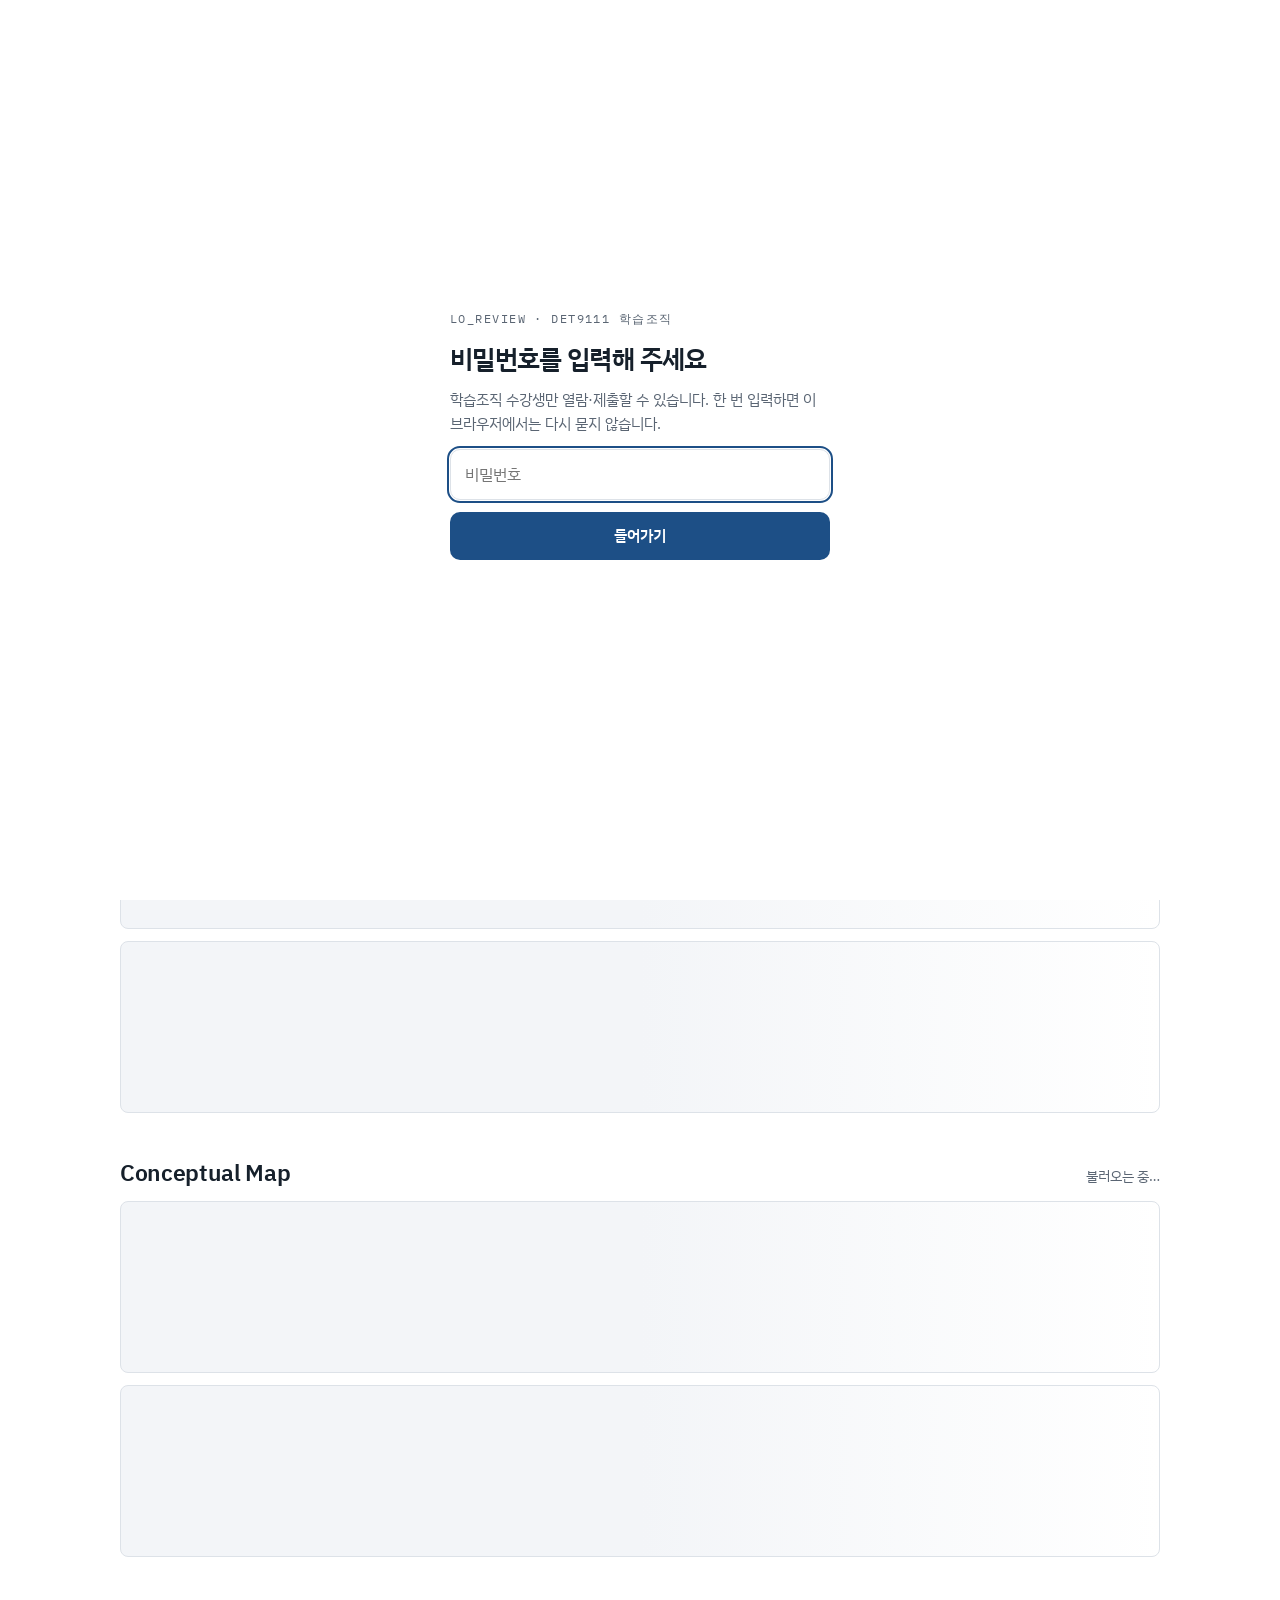
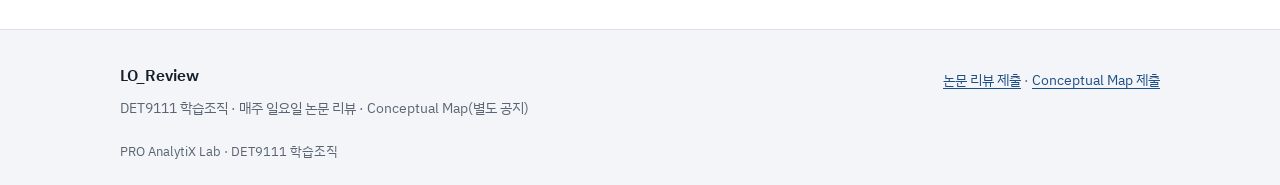
==== index.html @ c75e990a "Add weekly Conceptual Map PDF downloads for admins" ====
<!DOCTYPE html>
<html lang="ko" data-theme="light">
<head>
<meta charset="utf-8" />
<meta name="viewport" content="width=device-width, initial-scale=1" />
<title>LO_Review</title>
<meta property="og:type" content="website" />
<meta property="og:site_name" content="PRO AnalytiX Lab" />
<meta property="og:title" content="LO_Review" />
<meta property="og:description" content="학습조직 수업(DET9111)을 위한 논문 리뷰 — 매주 일요일 논문 리뷰, Conceptual Map. 제출된 리뷰를 모두가 함께 읽습니다." />
<meta property="og:url" content="https://hrdpro.hanyang.ac.kr/lo-review/" />
<meta property="og:image" content="https://hrdpro.hanyang.ac.kr/assets/images/og-default.jpg" />
<meta property="og:image:width" content="1200" />
<meta property="og:image:height" content="630" />
<meta name="twitter:card" content="summary_large_image" />
<meta name="twitter:image" content="https://hrdpro.hanyang.ac.kr/assets/images/og-default.jpg" />
<meta name="description" content="학습조직 수업(DET9111)을 위한 논문 리뷰 — 매주 일요일 논문 리뷰, Conceptual Map. 제출된 리뷰를 모두가 함께 읽습니다." />
<link rel="preconnect" href="https://fonts.googleapis.com" />
<link rel="preconnect" href="https://fonts.gstatic.com" crossorigin />
<link rel="stylesheet" href="https://fonts.googleapis.com/css2?family=IBM+Plex+Sans+KR:wght@400;500;600&family=IBM+Plex+Mono:wght@400;500&display=swap" />
<link rel="stylesheet" href="css/style.css?v=4" />
<link rel="stylesheet" href="css/components.css?v=20261111-weekly-pdf" />
</head>
<body>
<a class="skip-link" href="#reviewList">본문으로 건너뛰기</a>

<header class="site-header">
  <div class="container header-row">
    <a class="brand" href="https://hrdpro.hanyang.ac.kr/" aria-label="PRO AnalytiX Lab 연구실 홈페이지">
      <span class="brand-logo" aria-hidden="true"><img src="assets/lab-mark.png" alt="" width="39" height="36"></span>
      <span class="brand-text">
        <span class="brand-name">LO_Review</span>
      </span>
    </a>
    <div class="header-actions">
      <a class="btn" href="index.html?best-admin=1" data-best-admin-link title="Best Review of Week 선정(관리자 비밀번호 필요)">관리자</a>
      <a class="btn" href="https://hrdpro.hanyang.ac.kr/">연구실 홈</a>
      <button class="icon-btn" type="button" data-theme-toggle aria-label="테마 전환">🌙</button>
      <a class="btn btn-primary" href="concept.html">＋ Conceptual Map 제출</a>
      <a class="btn btn-primary" href="submit.html">＋ 리뷰 제출</a>
    </div>
  </div>
</header>

<main class="container">
  <!-- 대문 -->
  <section class="landing" aria-labelledby="pageTitle">
    <div class="eyebrow">DET9111 학습조직 · LO_REVIEW</div>
    <h1 id="pageTitle">Learning Org. Review</h1>
    <p class="lede">
      학습조직 수업을 위한 논문 리뷰 입니다. 나의 생각이 우리의 생각을 바꿉니다.
    </p>

    <aside class="notice" aria-labelledby="noticeTitle">
      <h2 class="notice-title" id="noticeTitle">주의사항</h2>
      <ol class="notice-list">
        <li>SSCI 논문만 가능 (MDPI 및 Frontiers 계열 논문 불가)</li>
        <li>본인의 인지적 노력으로만 리뷰 진행</li>
        <li>Conceptual Map 제출 시, 도식은 손글씨 혹은 아이패드 등 디바이스를 이용해 직접 그리고 이미지 파일로 제출</li>
        <li>시간엄수</li>
      </ol>
    </aside>

    <div class="schedule">
      <a class="sched" href="submit.html">
        <span class="sched-day">일요일</span>
        <span class="sched-body">
          <span class="sched-title">논문 리뷰</span>
          <span class="sched-desc">SSCI 논문 1편을 읽고 8개 항목으로 Critical Review를 작성해 제출합니다. <b>매주 일요일 밤 11:59까지</b></span>
          <span class="sched-go">제출 페이지로 이동 →</span>
        </span>
      </a>
      <a class="sched" href="concept.html">
        <span class="sched-day">별도 공지</span>
        <span class="sched-body">
          <span class="sched-title">Conceptual Map</span>
          <span class="sched-desc">이론과 개념을 정리하고 도식으로 그려 개념 지도를 공유합니다. <b>제출 시간은 별도 공지</b></span>
          <span class="sched-go">제출 페이지로 이동 →</span>
        </span>
      </a>
    </div>
  </section>

  <!-- 논문 리뷰 -->
  <section class="sec-head" id="reviewList" aria-labelledby="reviewTitle">
    <h2 id="reviewTitle">논문 리뷰</h2>
    <span class="sub" id="reviewSub">불러오는 중…</span>
  </section>

  <div class="weeks" id="reviewEntries" aria-live="polite" aria-busy="true">
    <div class="skeleton"></div><div class="skeleton"></div>
  </div>

  <!-- Conceptual Map -->
  <section class="sec-head" id="mapList" aria-labelledby="mapTitle">
    <h2 id="mapTitle">Conceptual Map</h2>
    <span class="sub" id="mapSub">불러오는 중…</span>
  </section>

  <section class="admin-pdf-panel" id="mapPdfAdmin" hidden aria-labelledby="mapPdfTitle">
    <div class="admin-pdf-copy">
      <h3 id="mapPdfTitle">주차별 Conceptual Map PDF 다운로드</h3>
      <p>주차 버튼을 누르면 해당 주 제출물 전체가 한 개의 PDF로 저장됩니다. 이 브라우저에서 파일을 만들며 제출 내용은 외부로 전송하지 않습니다.</p>
    </div>
    <div class="admin-pdf-weeks" id="mapPdfWeeks"></div>
    <p class="admin-pdf-status" id="mapPdfStatus" role="status" aria-live="polite"></p>
  </section>

  <div class="weeks" id="mapEntries" aria-live="polite" aria-busy="true">
    <div class="skeleton"></div><div class="skeleton"></div>
  </div>
</main>

<footer class="site-footer">
  <div class="container footer-row">
    <div>
      <div class="footer-name">LO_Review</div>
      <p>DET9111 학습조직 · 매주 일요일 논문 리뷰 · Conceptual Map(별도 공지)</p>
    </div>
    <p><a href="submit.html">논문 리뷰 제출</a> · <a href="concept.html">Conceptual Map 제출</a></p>
  </div>
  <div class="container copyright">PRO AnalytiX Lab · DET9111 학습조직</div>
</footer>

<script src="js/api.js?v=20261102-admin-btn"></script>
<script src="js/markdown.js?v=20261026-best-lock"></script>
<script src="js/admin-weekly-pdf.js?v=20261111"></script>
<script src="js/app.js?v=20261111-weekly-pdf"></script>
</body>
</html>
---- css/style.css ----
/* PaperLog — 데일리 논문 리뷰 아카이브
 * 디자인 참고: hrdpro.hanyang.ac.kr/daily-insight (PRO AnalytiX Lab)
 * 색과 글꼴은 아래 토큰에서만 바꾸세요.
 */

:root {
  --ink: #16202b;
  --muted: #5a6573;
  --paper: #ffffff;
  --tint: #f3f5f8;
  --line: #dde2e8;
  --accent: #1d4f86;
  --accent-soft: #e6edf6;
  --gold: #b07d1a;
  --good: #1a7f37;
  --warn: #b54708;
  --danger: #c0392b;
  --f-display: var(--f-body);
  --f-body: "IBM Plex Sans KR", "Apple SD Gothic Neo", "Malgun Gothic", system-ui, sans-serif;
  --f-mono: "IBM Plex Mono", ui-monospace, Menlo, monospace;
  --wide: 1080px;
  --narrow: 900px;
  --radius: 8px;
  --shadow: 0 12px 28px rgba(0, 0, 0, 0.12);
  color-scheme: light;
}

html[data-theme="dark"] {
  --ink: #e6eaf0;
  --muted: #9aa5b3;
  --paper: #11161d;
  --tint: #171e27;
  --line: #2a3441;
  --accent: #8fb6e6;
  --accent-soft: #1c2a3b;
  --gold: #e0b463;
  --good: #4ac26b;
  --warn: #f0883e;
  --danger: #ff8b7d;
  --shadow: 0 12px 28px rgba(0, 0, 0, 0.5);
  color-scheme: dark;
}

* { box-sizing: border-box; }
html { -webkit-text-size-adjust: 100%; scroll-behavior: smooth; }

body {
  margin: 0;
  background: var(--paper);
  color: var(--ink);
  font-family: var(--f-body);
  font-size: 16px;
  line-height: 1.7;
  word-break: keep-all;
  overflow-wrap: break-word;
}

img { max-width: 100%; height: auto; }
a { color: var(--accent); text-underline-offset: 3px; }
a:focus-visible, button:focus-visible, input:focus-visible, select:focus-visible, textarea:focus-visible {
  outline: 2px solid var(--accent); outline-offset: 2px;
}

h1, h2, h3, h4 { text-wrap: balance; line-height: 1.25; margin: 0; }
h1 { font-family: var(--f-display); font-weight: 600; letter-spacing: -0.025em; font-size: clamp(32px, 5vw, 46px); }
h2 { font-family: var(--f-display); font-weight: 600; letter-spacing: -0.015em; font-size: 26px; }
h3 { font-size: 18px; font-weight: 600; }

.container { max-width: var(--wide); margin: 0 auto; padding-inline: 20px; }
main.container { padding-block: 40px 72px; }

.skip-link { position: absolute; left: -9999px; }
.skip-link:focus { left: 8px; top: 8px; z-index: 60; background: var(--accent); color: var(--paper); padding: 6px 12px; border-radius: 6px; }

.eyebrow {
  font-family: var(--f-mono);
  font-size: 12.5px;
  letter-spacing: 0.08em;
  text-transform: uppercase;
  color: var(--muted);
}

.lede { margin: 0; color: var(--muted); max-width: 62ch; font-size: 17px; }
.n { font-family: var(--f-mono); font-size: 0.6em; font-weight: 400; color: var(--muted); vertical-align: 0.2em; margin-left: 4px; }
.sr-only { position: absolute; width: 1px; height: 1px; overflow: hidden; clip: rect(0 0 0 0); }

/* ---------- header ---------- */

.site-header { border-bottom: 1px solid var(--line); background: var(--paper); position: sticky; top: 0; z-index: 20; }
.header-row { display: flex; align-items: center; justify-content: space-between; gap: 16px; min-height: 64px; padding-block: 6px; flex-wrap: wrap; }
.brand { display: flex; align-items: center; gap: 10px; text-decoration: none; color: var(--ink); line-height: 1.2; }
.brand-mark {
  width: 40px; height: 40px; flex: none; display: grid; place-items: center;
  border: 1px solid var(--line); border-radius: var(--radius); background: var(--tint); font-size: 18px;
}
.brand-text { display: grid; }
.brand-name { font-family: var(--f-display); font-weight: 600; font-size: 19px; }
.brand-sub { font-family: var(--f-mono); font-size: 11px; letter-spacing: 0.08em; text-transform: uppercase; color: var(--muted); }
.header-actions { display: flex; align-items: center; gap: 8px; flex-wrap: wrap; }
.header-actions .btn { white-space: nowrap; }

/* ---------- buttons ---------- */

/* [hidden] 이 .btn/.icon-btn 의 display 규칙에 덮이지 않도록 고정합니다. */
[hidden] { display: none !important; }

.btn {
  display: inline-flex; align-items: center; justify-content: center; gap: 6px;
  font: inherit; font-size: 14.5px; font-weight: 500;
  padding: 7px 16px; border: 1px solid var(--line); border-radius: 6px;
  background: var(--paper); color: var(--ink); cursor: pointer; text-decoration: none;
  transition: transform 0.18s ease, border-color 0.18s ease, background-color 0.18s ease;
}
.btn:hover { border-color: var(--accent); text-decoration: none; }
.btn-primary { background: var(--accent); border-color: var(--accent); color: var(--paper); }
.btn-danger { color: var(--danger); }
.btn-danger:hover { border-color: var(--danger); }
.btn-sm { padding: 4px 10px; font-size: 13.5px; }
.btn:disabled { opacity: 0.55; cursor: not-allowed; }
@media (prefers-reduced-motion: reduce) { .btn { transition: none; } }

.icon-btn {
  font: inherit; font-size: 15px; line-height: 1;
  width: 38px; height: 38px; display: inline-grid; place-items: center;
  border: 1px solid var(--line); border-radius: 6px; background: var(--paper); color: var(--ink); cursor: pointer;
}
.icon-btn:hover { border-color: var(--accent); }

select, input, textarea { font-family: inherit; }
input[type="search"], input[type="text"], input[type="url"], input[type="number"], input[type="date"], select, textarea {
  padding: 7px 10px; border: 1px solid var(--line); border-radius: 6px;
  background: var(--paper); color: var(--ink); font-size: 15px;
}

/* ---------- hero / index ---------- */

.daily-index { max-width: var(--narrow); margin-inline: auto; }
.daily-hero { display: grid; gap: 18px; padding-block: 12px 32px; }
.daily-hero h1 { font-size: clamp(38px, 6.5vw, 58px); }
.daily-hero h1 span {
  display: block; margin-top: 14px; font-family: var(--f-body);
  font-size: clamp(17px, 2.4vw, 20px); font-weight: 500; line-height: 1.5; letter-spacing: 0;
  color: var(--ink);
}

.kpis { display: grid; grid-template-columns: repeat(5, minmax(0, 1fr)); gap: 12px; }
.kpi { border: 1px solid var(--line); border-radius: var(--radius); padding: 14px 16px; display: grid; gap: 2px; align-content: start; }
.kpi-k { font-size: 13px; color: var(--muted); }
.kpi-v { font-size: 26px; font-weight: 600; font-variant-numeric: tabular-nums; line-height: 1.3; }
.kpi-v small { font-size: 14px; font-weight: 400; color: var(--muted); margin-left: 4px; }
.kpi-s { font-size: 12.5px; color: var(--muted); }

.panel { border: 1px solid var(--line); border-radius: 10px; padding: 20px; background: var(--paper); min-width: 0; }
.panel-sub { margin: 2px 0 12px; font-size: 13px; color: var(--muted); }
.panel-title { font-family: var(--f-body); font-size: 17px; font-weight: 600; margin: 0; }

.daily-archive { margin-top: 44px; }
.daily-archive > h2 { font-size: 23px; margin-bottom: 14px; }

/* ---------- toolbar ---------- */

.toolbar { display: flex; flex-wrap: wrap; gap: 10px; align-items: center; margin-bottom: 14px; }
.search-wrap { position: relative; flex: 1 1 240px; }
.search-wrap input { width: 100%; }
.sort-wrap { display: flex; align-items: center; gap: 6px; }
.sort-wrap label { font-family: var(--f-mono); font-size: 12px; letter-spacing: 0.06em; color: var(--muted); text-transform: uppercase; }

.seg { display: inline-flex; align-items: center; gap: 4px; flex-wrap: wrap; }
.seg button {
  font: inherit; font-size: 14px; padding: 6px 14px;
  border: 1px solid var(--line); background: var(--paper); color: var(--ink);
  border-radius: 999px; cursor: pointer;
}
.seg button:hover { border-color: var(--accent); }
.seg button[aria-pressed="true"] { background: var(--accent); border-color: var(--accent); color: var(--paper); }

.tag-row { display: flex; flex-wrap: wrap; gap: 6px; margin-top: 12px; padding-top: 14px; border-top: 1px solid var(--line); }
.tag-chip {
  font: inherit; font-size: 13px; padding: 3px 10px; border-radius: 999px;
  background: var(--tint); border: 1px solid transparent; color: var(--ink); cursor: pointer;
}
.tag-chip:hover { border-color: var(--accent); }
.tag-chip[aria-pressed="true"] { background: var(--accent); border-color: var(--accent); color: var(--paper); }
.tag-chip small { font-family: var(--f-mono); font-size: 11px; margin-left: 5px; opacity: 0.7; }
.tag-hint { font-size: 13px; color: var(--muted); }

/* ---------- cards ---------- */

.inst-grid { display: grid; grid-template-columns: repeat(auto-fill, minmax(300px, 1fr)); gap: 16px; margin-top: 18px; }
.inst {
  display: grid; gap: 10px; align-content: start;
  padding: 20px; border: 1px solid var(--line); border-radius: var(--radius);
  background: var(--paper); position: relative;
  transition: transform 0.2s ease, box-shadow 0.2s ease, border-color 0.2s ease;
}
@media (hover: hover) {
  .inst:hover { transform: scale(1.02); z-index: 3; border-color: var(--accent); box-shadow: var(--shadow); }
}
.inst:active { transform: scale(1.02); z-index: 3; border-color: var(--accent); }
@media (prefers-reduced-motion: reduce) { .inst { transition: none; } .inst:hover, .inst:active { transform: none; } }

.inst .tags { list-style: none; margin: 0; padding: 0; display: flex; flex-wrap: wrap; gap: 4px; }
.inst .tags li { font-size: 12px; padding: 2px 9px; border-radius: 999px; background: var(--tint); color: var(--ink); }
.inst h3 { font-size: 18px; line-height: 1.45; }
.inst h3 a { color: var(--ink); text-decoration: none; }
.inst h3 a:hover { color: var(--accent); }
.inst .inst-lede { margin: 0; color: var(--muted); font-size: 14.5px; line-height: 1.65; }
.inst-foot {
  display: flex; flex-wrap: wrap; align-items: center; justify-content: space-between; gap: 8px;
  margin-top: 4px; padding-top: 12px; border-top: 1px solid var(--line);
  font-family: var(--f-mono); font-size: 12px; color: var(--muted);
}
.inst-actions { display: flex; gap: 6px; }

.badge {
  display: inline-block; font-family: var(--f-mono); font-size: 11px;
  letter-spacing: 0.06em; text-transform: uppercase;
  padding: 1px 8px; border-radius: 4px; background: var(--tint); color: var(--muted);
}
.badge-done { color: var(--good); }
.badge-reading { color: var(--warn); }
.badge-planned { color: var(--muted); }

.stars { color: var(--gold); font-size: 14px; letter-spacing: 0.05em; white-space: nowrap; }
.stars-empty { color: var(--muted); font-family: var(--f-mono); font-size: 12px; }

.empty {
  grid-column: 1 / -1; text-align: center; padding: 40px 20px;
  border: 1px dashed var(--line); border-radius: var(--radius); color: var(--muted);
}
.empty strong { display: block; font-size: 17px; font-weight: 600; color: var(--ink); margin-bottom: 6px; }
.empty a { color: var(--accent); }

.skeleton {
  height: 172px; border: 1px solid var(--line); border-radius: var(--radius);
  background: linear-gradient(90deg, var(--tint) 25%, var(--paper) 50%, var(--tint) 75%);
  background-size: 200% 100%; animation: shimmer 1.3s infinite linear;
}
@keyframes shimmer { from { background-position: 200% 0; } to { background-position: -200% 0; } }
@media (prefers-reduced-motion: reduce) { .skeleton { animation: none; } }

/* ---------- chart ---------- */

.chart-box { position: relative; height: 220px; }
.chart-legend { font-size: 13px; color: var(--muted); margin: 12px 0 0; }

/* ---------- detail page ---------- */

.page-head { display: grid; gap: 10px; margin-bottom: 30px; padding-bottom: 30px; border-bottom: 1px solid var(--line); }
.page-head h1 { font-size: clamp(30px, 4.5vw, 42px); line-height: 1.35; }
.page-head .tags { list-style: none; margin: 6px 0 0; padding: 0; display: flex; flex-wrap: wrap; gap: 6px; }
.page-head .tags li { font-size: 13px; padding: 3px 10px; border-radius: 999px; background: var(--tint); }
.page-head-meta { font-family: var(--f-mono); font-size: 12.5px; color: var(--muted); display: flex; flex-wrap: wrap; gap: 4px 14px; }

.daily-back { display: inline-block; font-size: 14px; text-decoration: none; margin-bottom: 28px; }
.prose { max-width: none; }
.prose p { margin: 0 0 16px; }
.prose > p:last-child { margin-bottom: 0; }
.prose em { font-style: italic; }

.daily-takeaway {
  background: var(--accent-soft); border-left: 3px solid var(--accent);
  border-radius: 0 var(--radius) var(--radius) 0; padding: 20px 24px; margin-bottom: 32px;
}
.daily-takeaway .label { font-family: var(--f-mono); font-size: 12px; letter-spacing: 0.06em; text-transform: uppercase; color: var(--accent); margin-bottom: 8px; }
.daily-takeaway p { margin: 0 0 10px; }
.daily-takeaway p:last-child { margin-bottom: 0; }
.daily-takeaway .empty-hint { color: var(--muted); }

.daily-brief {
  margin: 0 0 36px; padding: 22px 24px; background: var(--paper);
  border: 1px solid var(--line); border-top: 3px solid var(--accent); border-radius: var(--radius);
}
.daily-brief h3 { font-size: 20px; line-height: 1.45; margin-bottom: 6px; }
.daily-brief-cite { font-size: 14px; color: var(--muted); margin: 0; }
.daily-brief-cite a { overflow-wrap: anywhere; }
.daily-brief dl { display: grid; grid-template-columns: max-content 1fr; gap: 12px 20px; margin: 18px 0 0; padding-top: 18px; border-top: 1px solid var(--line); }
.daily-brief dt { font-weight: 600; font-size: 14.5px; }
.daily-brief dd { margin: 0; font-size: 15px; }

.daily-content h2 {
  font-family: var(--f-body); font-size: 23px; font-weight: 600; line-height: 1.5;
  border-top: 1px solid var(--line); margin-top: 40px; padding-top: 28px;
}
.daily-content h2:first-child { border-top: 0; margin-top: 0; padding-top: 0; }
.daily-content blockquote {
  background: var(--tint); margin: 20px 0; padding: 16px 20px;
  border-left: 2px solid var(--line); border-radius: 0 6px 6px 0; font-size: 14.5px;
}
.daily-content blockquote p { margin: 0 0 8px; }
.daily-content blockquote p:last-child { margin-bottom: 0; }
.daily-content blockquote strong { color: var(--accent); }
.daily-content ul, .daily-content ol { margin: 0 0 16px; padding-left: 1.3em; }
.daily-content li { margin-bottom: 8px; }
.daily-content hr { border: 0; border-top: 1px solid var(--line); margin-block: 36px 24px; }
.daily-content h3 { font-size: 18px; margin: 32px 0 12px; }
.daily-content .table-wrap { overflow-x: auto; border: 1px solid var(--line); border-radius: var(--radius); margin-block: 16px; }
.daily-content table { border-collapse: collapse; width: 100%; font-size: 14.5px; }
.daily-content th, .daily-content td { text-align: left; padding: 10px 14px; border-bottom: 1px solid var(--line); vertical-align: top; }
.daily-content th { font-family: var(--f-mono); font-size: 12px; letter-spacing: 0.05em; color: var(--muted); font-weight: 500; background: var(--tint); white-space: nowrap; }

.references p { font-size: 13.5px; color: var(--muted); margin: 0 0 8px; overflow-wrap: anywhere; }
.questions { margin: 0; padding-left: 1.3em; }
.questions li { margin-bottom: 8px; }

.kv { display: grid; grid-template-columns: max-content 1fr; gap: 6px 18px; margin: 0; font-size: 15px; }
.kv dt { font-family: var(--f-mono); font-size: 12px; letter-spacing: 0.06em; text-transform: uppercase; color: var(--muted); padding-top: 4px; }
.kv dd { margin: 0; overflow-wrap: anywhere; }

.fig-caption { font-size: 13.5px; color: var(--muted); margin-top: 8px; }
.cover { display: block; width: 100%; border: 1px solid var(--line); border-radius: var(--radius); margin-bottom: 28px; }

.post-nav { display: flex; justify-content: space-between; gap: 16px; margin-top: 56px; padding-top: 20px; border-top: 1px solid var(--line); }
.post-nav a { font-size: 14.5px; }
.post-nav .spacer { flex: 1; }

/* ---------- modal ---------- */

.modal { position: fixed; inset: 0; z-index: 50; display: none; background: rgba(15, 20, 28, 0.55); overflow-y: auto; padding: 24px 16px; }
.modal.is-open { display: block; }
.modal-card { background: var(--paper); border: 1px solid var(--line); border-radius: 10px; width: min(760px, 100%); margin: 16px auto; }
.modal-head { display: flex; align-items: center; justify-content: space-between; gap: 16px; padding: 16px 22px; border-bottom: 1px solid var(--line); }
.modal-head h2 { font-size: 21px; margin: 0; }
.modal-body { padding: 22px; }
.modal-foot { display: flex; justify-content: space-between; gap: 8px; padding: 14px 22px; border-top: 1px solid var(--line); background: var(--tint); border-radius: 0 0 10px 10px; }
.modal-foot .right { display: flex; gap: 8px; }

.form-grid { display: grid; grid-template-columns: repeat(2, minmax(0, 1fr)); gap: 16px; }
.field { display: grid; gap: 5px; align-content: start; }
.field-full { grid-column: 1 / -1; }
.field > label { font-size: 13px; font-weight: 600; color: var(--ink); }
.field .hint { font-weight: 400; color: var(--muted); font-family: var(--f-mono); font-size: 11.5px; }
.field input, .field select, .field textarea { width: 100%; }
.field textarea { resize: vertical; min-height: 108px; line-height: 1.65; }
.field input[aria-invalid="true"], .field textarea[aria-invalid="true"] { border-color: var(--danger); }
.required { color: var(--danger); }

.rating-picker { display: flex; gap: 4px; align-items: center; flex-wrap: wrap; }
.rating-picker button {
  font: inherit; font-size: 15px; width: 38px; height: 34px;
  border: 1px solid var(--line); border-radius: 6px; background: var(--paper); color: var(--gold); cursor: pointer;
}
.rating-picker button[aria-pressed="true"] { background: var(--accent-soft); border-color: var(--gold); }
.rating-picker .clear { width: auto; padding: 0 12px; font-size: 13.5px; color: var(--muted); }

/* ---------- toast ---------- */

.toast-wrap { position: fixed; bottom: 20px; left: 50%; transform: translateX(-50%); z-index: 70; display: grid; gap: 8px; justify-items: center; }
.toast {
  background: var(--ink); color: var(--paper); border-radius: 6px; padding: 9px 18px;
  font-size: 14px; font-weight: 500; opacity: 0; transform: translateY(8px);
  transition: opacity 0.2s ease, transform 0.2s ease; max-width: min(92vw, 460px);
}
.toast.is-in { opacity: 1; transform: none; }
.toast-ok { background: var(--good); color: #fff; }
.toast-err { background: var(--danger); color: #fff; }
@media (prefers-reduced-motion: reduce) { .toast { transition: none; } }

/* ---------- footer ---------- */

.site-footer { background: var(--tint); border-top: 1px solid var(--line); padding-block: 32px 22px; font-size: 14px; color: var(--muted); }
.footer-row { display: flex; flex-wrap: wrap; justify-content: space-between; gap: 20px; }
.footer-row p { margin: 6px 0 0; }
.footer-name { font-family: var(--f-display); font-weight: 600; font-size: 16px; color: var(--ink); }
.copyright { margin-top: 22px; font-size: 12.5px; }

/* ---------- responsive ---------- */

@media (max-width: 900px) {
  .kpis { grid-template-columns: repeat(2, minmax(0, 1fr)); }
  .kpis .kpi:last-child { grid-column: 1 / -1; }
}

@media (max-width: 680px) {
  body { font-size: 15.5px; }
  .container { padding-inline: 16px; }
  main.container { padding-block: 24px 56px; }
  .daily-hero { padding-block: 4px 24px; }
  .daily-hero h1 span { font-size: 17px; }
  .daily-archive { margin-top: 32px; }
  .inst-grid { grid-template-columns: 1fr; gap: 14px; }
  .inst { padding: 18px; }
  .seg button { padding: 6px 11px; font-size: 13.5px; }
  .toolbar { gap: 8px; }
  .search-wrap { flex: 1 1 100%; }
  .sort-wrap { flex: 1 1 auto; }
  .daily-content h2 { font-size: 20px; margin-top: 32px; padding-top: 22px; }
  .daily-brief { padding: 18px; }
  .daily-brief dl { grid-template-columns: 1fr; gap: 4px; }
  .daily-brief dd { margin-bottom: 10px; }
  .daily-takeaway { padding: 16px 18px; }
  .form-grid { grid-template-columns: 1fr; }
  .modal { padding: 0; }
  .modal-card { margin: 0; border-radius: 0; min-height: 100vh; width: 100%; }
  .modal-foot { border-radius: 0; position: sticky; bottom: 0; }
  .kv { grid-template-columns: 1fr; gap: 2px; }
  .kv dd { margin-bottom: 10px; }
  .inst-actions .btn { flex: 1 1 auto; }
}

/* 상단 브랜드: PRO-AX 마크 + LO_Review 이름 (다크 테마에서는 흰 바탕 위에 마크) */
.brand-logo { display: flex; align-items: center; line-height: 0; }
.brand-logo img { height: 36px; width: auto; border-radius: 6px; }
html[data-theme="dark"] .brand-logo img { background: #fff; padding: 3px; }
---- css/components.css ----
/* PRO-AX Lab Review — 컴포넌트 레이어
 * css/style.css 의 토큰(--ink/--muted/--paper/--tint/--line/--accent …)만 사용합니다.
 */

/* ---------- 미리보기 모드 안내 띠 ---------- */

.local-banner { background: var(--tint); border-bottom: 1px solid var(--line); font-size: 13.5px; color: var(--muted); padding-block: 9px; }
.local-banner strong { color: var(--warn); font-weight: 600; margin-right: 8px; }
@media print { .local-banner { display: none !important; } }

/* ---------- 대문 ---------- */

.landing { padding-block: 20px 8px; display: grid; gap: 20px; }
.landing h1 { font-size: clamp(38px, 6.5vw, 58px); line-height: 1.15; }
.landing .lede { max-width: 60ch; }

.notice {
  max-width: 60ch; padding: 14px 18px;
  background: var(--tint); border-left: 3px solid var(--warn); border-radius: 0 8px 8px 0;
}
.notice-title { margin: 0 0 6px; font-size: 14px; font-weight: 600; color: var(--warn); letter-spacing: .02em; }
.notice-list { margin: 0; padding-left: 1.3em; font-size: 15px; line-height: 1.75; color: var(--ink); }

.schedule { display: grid; grid-template-columns: repeat(2, minmax(0, 1fr)); gap: 14px; margin-top: 6px; }
.sched {
  display: flex; gap: 16px; align-items: flex-start;
  padding: 20px 22px; border: 1px solid var(--line); border-radius: 10px;
  background: var(--paper); border-top: 3px solid var(--accent);
  text-decoration: none; color: var(--ink);
  transition: border-color .16s ease, box-shadow .16s ease;
}
a.sched:hover { border-color: var(--accent); box-shadow: var(--shadow); }
@media (prefers-reduced-motion: reduce) { .sched { transition: none; } }
.sched-day {
  flex: none; font-family: var(--f-mono); font-size: 12.5px; letter-spacing: .06em;
  color: var(--accent); background: var(--accent-soft); border-radius: 6px;
  padding: 5px 10px; white-space: nowrap;
}
.sched-body { display: grid; gap: 4px; min-width: 0; }
.sched-title { display: block; font-size: 18px; font-weight: 600; line-height: 1.35; }
.sched-desc { display: block; margin: 0; font-size: 14px; color: var(--muted); line-height: 1.6; }
.sched-go { display: block; margin-top: 4px; font-size: 13px; color: var(--accent); font-weight: 500; }

.landing-cta { display: flex; flex-wrap: wrap; gap: 10px; margin-top: 4px; }

/* ---------- 섹션 헤더 ---------- */

.sec-head { display: flex; flex-wrap: wrap; align-items: baseline; justify-content: space-between; gap: 10px; margin: 46px 0 14px; }
.sec-head h2 { font-size: 23px; margin: 0; }
.sec-head .sub { font-size: 14px; color: var(--muted); }

/* ---------- 칩 ---------- */

.chip {
  display: inline-flex; align-items: center; gap: 5px;
  font-family: var(--f-mono); font-size: 11.5px; letter-spacing: .04em;
  padding: 2px 9px; border-radius: 999px; border: 1px solid currentColor;
  white-space: nowrap; vertical-align: middle; text-decoration: none;
}
.chip-ok { color: var(--good); background: color-mix(in srgb, var(--good) 10%, transparent); }
.chip-warn { color: var(--warn); background: color-mix(in srgb, var(--warn) 10%, transparent); }
.chip-block { color: var(--danger); background: color-mix(in srgb, var(--danger) 10%, transparent); }
.chip-muted { color: var(--muted); background: var(--tint); }
.chip-week { color: var(--accent); background: var(--accent-soft); }
a.chip-week:hover { border-color: var(--accent); }

.dot-mark { width: 7px; height: 7px; border-radius: 50%; background: currentColor; flex: none; }

/* ---------- 아바타 ---------- */

.avatar {
  width: 34px; height: 34px; flex: none; border-radius: 50%;
  display: grid; place-items: center;
  font-family: var(--f-mono); font-size: 12px; font-weight: 500;
  background: var(--accent-soft); color: var(--accent); border: 1px solid var(--line);
}

/* ---------- 주차 탭 ---------- */

.weektabs { display: flex; flex-wrap: wrap; gap: 6px; }
.weektab {
  font: inherit; font-size: 13px; padding: 4px 11px; border-radius: 999px;
  border: 1px solid var(--line); background: var(--paper); color: var(--ink); cursor: pointer;
}
.weektab:hover { border-color: var(--accent); }
.weektab[aria-pressed="true"] { background: var(--accent); border-color: var(--accent); color: var(--paper); }
.weektab small { font-family: var(--f-mono); font-size: 11px; margin-left: 5px; opacity: .75; }

/* ---------- 리뷰 카드 (박스형 요약) ---------- */

/* Weekly Insight(hrdpro.hanyang.ac.kr/weekly-insight) 카드와 같은 박스 — 박스 전체가 본문 링크 */
.inst {
  display: grid; gap: 10px; align-content: start; padding: 20px;
  border: 1px solid var(--line); border-radius: var(--radius); background: var(--paper);
  text-decoration: none; color: var(--ink);
  transition: transform .18s ease, box-shadow .18s ease, border-color .18s ease;
}
.review-card-wrap {
  display: grid; gap: 10px; align-content: start; min-width: 0; padding: 20px;
  border: 1px solid var(--line); border-radius: var(--radius); background: var(--paper);
  transition: transform .2s ease, box-shadow .2s ease, border-color .2s ease;
}
.review-card-wrap.is-best { border-color: var(--danger); animation: best-card-pulse 1.6s ease-in-out infinite; }
.best-card-head { display: flex; flex-wrap: wrap; align-items: center; gap: 6px 10px; min-height: 44px; }
.best-card-head .inst-who { margin: 0; }
.review-card-wrap > .inst { height: auto; padding: 0; border: 0; border-radius: 0; background: transparent; }
.review-card-wrap > .inst:hover { transform: none; border: 0; box-shadow: none; }
.review-card-wrap:hover { transform: translateY(-2px); box-shadow: 0 10px 24px rgba(0, 0, 0, .06); }
.review-title { display: flex; flex-wrap: wrap; align-items: center; gap: 8px; }
.best-checkbox {
  display: inline-flex; align-items: center; gap: 8px; min-height: 44px;
  max-width: 100%; cursor: pointer;
}
.best-checkbox input {
  flex: none; width: 18px; height: 18px; margin: 0;
  accent-color: #d71920; cursor: pointer;
}
.best-checkbox input:focus-visible { outline: 2px solid var(--danger); outline-offset: 3px; }
.best-checkbox input:disabled { opacity: .6; cursor: wait; }
.best-week-badge[hidden] { display: none; }
.best-week-badge {
  display: inline-block; max-width: 100%; padding: 6px 10px;
  color: var(--danger); background: var(--paper); border: 2px solid var(--danger);
  border-radius: 7px; font-size: 12px; line-height: 1.5; font-weight: 700;
  text-align: center; animation: best-badge-pulse 1.6s ease-in-out infinite;
}
@keyframes best-badge-pulse {
  0%, 100% { opacity: 1; box-shadow: 0 0 0 0 rgba(215, 25, 32, .1); text-shadow: none; }
  50% { opacity: .65; box-shadow: 0 0 12px rgba(215, 25, 32, .4); text-shadow: 0 0 6px rgba(215, 25, 32, .3); }
}
@keyframes best-card-pulse {
  0%, 100% { box-shadow: 0 0 0 1px rgba(215, 25, 32, .16); }
  50% { box-shadow: 0 0 0 2px rgba(215, 25, 32, .3), 0 4px 18px rgba(215, 25, 32, .16); }
}
@media (prefers-reduced-motion: reduce) {
  .best-week-badge, .review-card-wrap.is-best { animation: none; }
}
@media print {
  .best-week-badge, .review-card-wrap.is-best { animation: none; }
  .best-checkbox input { display: none; }
}

.inst:hover { border-color: var(--accent); transform: translateY(-2px); box-shadow: 0 10px 24px rgba(0, 0, 0, .06); }
.inst h3 { font-size: 18px; line-height: 1.45; margin: 0; }
.inst p {
  margin: 4px 0 0; font-size: 14.5px; line-height: 1.8; color: var(--ink);
  display: -webkit-box; -webkit-line-clamp: 6; -webkit-box-orient: vertical; overflow: hidden;
}
.inst .tags { display: flex; flex-wrap: wrap; gap: 4px; }
.badge {
  display: inline-block; font-family: var(--f-mono); font-size: 11px; letter-spacing: .06em;
  padding: 1px 8px; border-radius: 4px; background: var(--tint); color: var(--muted);
}
.inst .cm-thumb { height: 180px; border: 1px solid var(--line); border-radius: 6px; }
.inst-who { font-size: 16px; font-weight: 600; color: var(--accent); line-height: 1.3; }

/* ---------- 주차 묶음 (마감 지나면 접힘) ---------- */

.weeks { display: grid; gap: 12px; }
.weeks .entries, .weeks .cm-grid { margin-top: 12px; }

.admin-pdf-panel { margin: 0 0 18px; padding: 18px; border: 1px solid var(--line); border-radius: 14px; background: var(--surface, var(--paper)); }
.admin-pdf-panel[hidden] { display: none; }
.admin-pdf-copy h3 { margin: 0; font-size: 16px; }
.admin-pdf-copy p { margin: 6px 0 14px; color: var(--muted); font-size: 13px; line-height: 1.6; }
.admin-pdf-weeks { display: flex; flex-wrap: wrap; gap: 8px; }
.admin-pdf-weeks .btn[disabled] { opacity: .6; cursor: wait; }
.admin-pdf-empty { margin: 0; color: var(--muted); font-size: 13px; }
.admin-pdf-status { min-height: 1.2em; margin: 10px 0 0; color: var(--muted); font-size: 12px; }

@media (max-width: 600px) {
  .admin-pdf-panel { padding: 14px; }
  .admin-pdf-weeks .btn { width: 100%; justify-content: center; }
}
.wk-head {
  display: flex; flex-wrap: wrap; align-items: baseline; gap: 4px 10px;
  margin: 0; font-size: 16px; font-weight: 600; color: var(--ink);
}
.wk-head small { font-family: var(--f-mono); font-size: 12px; font-weight: 400; color: var(--muted); }
.wk-note { font-size: 12.5px; font-weight: 400; color: var(--muted); }
.wk-open { margin-bottom: 8px; }
.wk-fold { border: 1px solid var(--line); border-radius: var(--radius); background: var(--tint); }
.wk-fold > summary { padding: 14px 18px; cursor: pointer; list-style: none; }
.wk-sample { border-left: 3px solid var(--accent); }

/* 제출 직후 대문에서 방금 낸 카드 */
.inst.is-mine { border-color: var(--accent); box-shadow: 0 0 0 2px var(--accent); }
.mine-flag {
  justify-self: start; font-size: 12px; font-weight: 600; line-height: 1.6;
  padding: 1px 10px; border-radius: 999px; background: var(--accent); color: var(--paper);
}
.wk-sample > summary { color: var(--accent); }
.wk-fold > summary::-webkit-details-marker { display: none; }
.wk-fold > summary::before { content: '▸'; color: var(--muted); margin-right: 2px; transition: transform .16s ease; }
.wk-fold[open] > summary::before { transform: rotate(90deg); }
.wk-fold[open] > summary { border-bottom: 1px solid var(--line); }
.wk-fold > .entries, .wk-fold > .cm-grid { margin: 0; padding: 16px; }
@media (prefers-reduced-motion: reduce) { .wk-fold > summary::before { transition: none; } }

/* 확인 화면에서는 페이지 제목을 숨겨 문서 한 장만 보이게 합니다 */
.is-confirm main > .page-head { display: none; }

.entries { display: grid; grid-template-columns: repeat(auto-fill, minmax(320px, 1fr)); gap: 16px; margin-top: 18px; }
.entry {
  display: grid; gap: 9px; align-content: start;
  padding: 18px 20px; border: 1px solid var(--line); border-radius: var(--radius);
  background: var(--paper);
  transition: transform .18s ease, box-shadow .18s ease, border-color .18s ease;
}
@media (hover: hover) {
  .entry:hover { transform: scale(1.015); z-index: 3; border-color: var(--accent); box-shadow: var(--shadow); }
}
@media (prefers-reduced-motion: reduce) { .entry { transition: none; } .entry:hover { transform: none; } }
.entry-top { display: flex; flex-wrap: wrap; align-items: center; gap: 6px; }
.entry h3 { font-size: 17px; line-height: 1.45; margin: 0; }
.entry h3 a { color: var(--ink); text-decoration: none; }
.entry h3 a:hover { color: var(--accent); }
.entry .cite { font-size: 13px; color: var(--muted); margin: 0; overflow-wrap: anywhere; }
.entry .excerpt { font-size: 14px; color: var(--muted); margin: 0; line-height: 1.65; }
.entry-foot {
  display: flex; flex-wrap: wrap; align-items: center; justify-content: space-between; gap: 8px;
  margin-top: 2px; padding-top: 11px; border-top: 1px solid var(--line);
  font-family: var(--f-mono); font-size: 11.5px; color: var(--muted);
}
.entry-by { display: flex; align-items: center; gap: 7px; }
.entry-by .avatar { width: 24px; height: 24px; font-size: 10.5px; }

/* ---------- 작성 폼 ---------- */

.composer { display: grid; gap: 22px; }
.csec { border: 1px solid var(--line); border-radius: 10px; background: var(--paper); overflow: hidden; }
.csec + .csec { margin-top: 22px; }
.csec-head {
  display: flex; flex-wrap: wrap; align-items: baseline; gap: 10px;
  padding: 15px 20px; border-bottom: 1px solid var(--line); background: var(--tint);
}
.csec-num { font-family: var(--f-mono); font-size: 13px; color: var(--accent); font-weight: 500; }
.csec-head h2 { font-family: var(--f-body); font-size: 17px; font-weight: 600; margin: 0; }
.csec-head .csec-sub { font-size: 12.5px; color: var(--muted); flex: 1 1 100%; }
.csec-body { padding: 20px; display: grid; gap: 20px; }

.f-field { display: grid; gap: 6px; }
.f-label { font-size: 14.5px; font-weight: 600; color: var(--ink); }
.f-num { font-family: var(--f-mono); color: var(--accent); margin-right: 2px; }
.f-prompt {
  font-size: 13.5px; color: var(--ink); background: var(--accent-soft);
  border-left: 3px solid var(--accent); border-radius: 0 6px 6px 0;
  padding: 9px 13px; line-height: 1.6; margin: 0;
}
.composer textarea {
  width: 100%; min-height: 124px; resize: vertical; line-height: 1.7; font-size: 15px;
  padding: 12px 14px; border: 1px solid var(--line); border-radius: 6px;
  background: var(--paper); color: var(--ink); font-family: inherit;
}
.composer textarea:focus { outline: 2px solid var(--accent); outline-offset: 1px; }
.f-bar { display: flex; flex-wrap: wrap; align-items: center; justify-content: space-between; gap: 8px; }
.f-count { font-family: var(--f-mono); font-size: 11.5px; color: var(--muted); }
.f-hint { font-size: 12px; color: var(--muted); }

/* 체크박스 한 줄 */
.check-line { display: flex; gap: 9px; align-items: flex-start; font-size: 14.5px; font-weight: 500; cursor: pointer; }
.check-line input { margin-top: 4px; width: auto; flex: none; }

/* APA 입력 영역 */
#f-apa { width: 100%; min-height: 92px; resize: vertical; line-height: 1.65; font-size: 14.5px; padding: 11px 13px; }
.apa-fields { display: grid; grid-template-columns: repeat(2, minmax(0, 1fr)); gap: 14px; }
.apa-fields .field:first-child { grid-column: 1 / -1; }

/* 규칙 점검 목록 */
.checks { display: grid; gap: 1px; background: var(--line); border: 1px solid var(--line); border-radius: var(--radius); overflow: hidden; }
.check { display: flex; gap: 10px; align-items: flex-start; padding: 9px 13px; background: var(--paper); font-size: 13.5px; }
.check-ico { flex: none; width: 18px; text-align: center; font-size: 13px; line-height: 1.6; }
.check-body { min-width: 0; }
.check-label { font-weight: 500; }
.check-msg { font-size: 12.5px; color: var(--muted); }
.check.is-block .check-label { color: var(--danger); }
.check.is-warn .check-label { color: var(--warn); }

/* 하단 고정 액션 바 */
.actionbar {
  position: sticky; bottom: 0; z-index: 15; margin-top: 26px;
  display: flex; flex-wrap: wrap; align-items: center; justify-content: space-between; gap: 12px;
  padding: 14px 18px; border: 1px solid var(--line); border-radius: 10px;
  background: var(--paper); box-shadow: 0 -6px 20px rgba(0, 0, 0, .07);
}
html[data-theme="dark"] .actionbar { box-shadow: 0 -6px 20px rgba(0, 0, 0, .4); }
.actionbar .ab-info { font-size: 13px; color: var(--muted); display: grid; gap: 3px; min-width: 0; }
.actionbar .ab-info b { color: var(--ink); font-family: var(--f-mono); }
.actionbar .ab-btns { display: flex; flex-wrap: wrap; gap: 8px; }

/* ---------- 확인 문서 (PDF 화면처럼) ---------- */

.doc-toolbar {
  display: flex; flex-wrap: wrap; align-items: center; justify-content: space-between;
  gap: 12px; margin-bottom: 16px;
}
.doc-tip { margin: 0; font-size: 13.5px; color: var(--muted); }
.doc-actions { display: flex; gap: 8px; }

.done-bar {
  display: flex; flex-wrap: wrap; align-items: center; justify-content: space-between;
  gap: 12px; margin-bottom: 16px; padding: 16px 18px;
  border: 1px solid var(--good); border-radius: 10px; background: var(--paper);
}
.done-text { display: grid; gap: 4px; font-size: 13.5px; color: var(--muted); min-width: 0; }
.done-text strong { color: var(--good); font-size: 15px; }

/* 보고서형 문서 — Weekly Insight 글(hrdpro.hanyang.ac.kr/weekly-insight/…) 형식.
 * 확인 화면과 PDF 저장(인쇄)이 같은 마크업·스타일을 씁니다. */
.doc {
  background: var(--paper);
  border: 1px solid var(--line);
  border-radius: 6px;
  padding: 52px clamp(22px, 5vw, 64px) 60px;
  max-width: 880px;
  margin: 0 auto;
  box-shadow: 0 1px 2px rgba(0, 0, 0, .04), 0 10px 30px rgba(0, 0, 0, .05);
}
html[data-theme="dark"] .doc { box-shadow: 0 10px 30px rgba(0, 0, 0, .35); }

.rpt-head { padding-bottom: 26px; margin-bottom: 26px; border-bottom: 1px solid var(--line); }
.rpt-eyebrow {
  margin: 0 0 12px; font-family: var(--f-mono); font-size: 12px;
  letter-spacing: .08em; text-transform: uppercase; color: var(--muted);
}
.rpt-title {
  font-family: var(--f-display); font-size: clamp(24px, 3.2vw, 32px);
  font-weight: 600; line-height: 1.35; letter-spacing: -.01em; margin: 0 0 14px;
}
/* 0. 핵심 키워드 — 입력칸 3개 / 보고서·본문의 칩 */
.kw-inputs { display: grid; grid-template-columns: repeat(3, minmax(0, 1fr)); gap: 10px; }
@media (max-width: 680px) { .kw-inputs { grid-template-columns: 1fr; } }
.kw-inputs input { width: 100%; }
.kw-chips { display: flex; flex-wrap: wrap; gap: 8px; }
.kw-chips span {
  font-size: 14px; font-weight: 500; padding: 5px 14px; border-radius: 999px;
  background: var(--accent-soft); color: var(--accent);
}
.kw-row { display: flex; flex-wrap: wrap; align-items: center; gap: 8px 12px; margin-bottom: 16px; }
.kw-label { font-family: var(--f-mono); font-size: 12px; letter-spacing: .06em; color: var(--muted); }

.rpt-who { display: flex; align-items: baseline; gap: 10px; margin: 0 0 16px; }
.rpt-who span { font-family: var(--f-mono); font-size: 12px; letter-spacing: .06em; color: var(--muted); }
.rpt-who strong { font-size: 20px; font-weight: 600; color: var(--accent); }
.rpt-lede { margin: 0 0 16px; font-size: 15.5px; line-height: 1.8; color: var(--muted); }
.rpt-tags { display: flex; flex-wrap: wrap; gap: 6px; margin: 0 0 12px; }
.rpt-tags span {
  font-size: 12.5px; padding: 3px 11px; border-radius: 999px;
  background: var(--tint); color: var(--ink);
}
.rpt-meta { margin: 0; font-family: var(--f-mono); font-size: 11.5px; color: var(--muted); }

.rpt-source {
  margin: 0 0 8px; padding: 18px 22px;
  border: 1px solid var(--line); border-top: 3px solid var(--accent); border-radius: 6px;
  break-inside: avoid;
}
.rpt-source-label { margin: 0 0 6px; font-family: var(--f-mono); font-size: 11.5px; letter-spacing: .08em; color: var(--accent); }
.rpt-source-title { margin: 0 0 6px; font-size: 17px; font-weight: 600; line-height: 1.5; }
.rpt-cite { margin: 0; font-size: 13.5px; color: var(--muted); line-height: 1.7; overflow-wrap: anywhere; }
.rpt-cite a { color: var(--accent); }

.rpt-sec { margin-top: 34px; padding-top: 28px; border-top: 1px solid var(--line); }
.rpt-head + .rpt-sec { margin-top: 0; padding-top: 0; border-top: 0; }
.rpt-h {
  font-family: var(--f-display); font-size: 21px; font-weight: 600;
  line-height: 1.45; margin: 0 0 14px; break-after: avoid;
}
.rpt-n { color: var(--accent); font-family: var(--f-mono); font-weight: 500; margin-right: 2px; }

.rpt-figure { margin: 4px 0 0; }
.rpt-figure img { display: block; max-width: 100%; margin: 0 auto; border: 1px solid var(--line); border-radius: 6px; background: #fff; }
.rpt-figure figcaption { margin-top: 10px; font-size: 13px; color: var(--muted); line-height: 1.6; }
.rpt-figure figcaption b { color: var(--ink); }

.doc-text { font-size: 15.5px; line-height: 1.9; color: var(--ink); }
.doc-text p { margin: 0 0 12px; }
.doc-text p:last-child { margin-bottom: 0; }
.doc-text ul, .doc-text ol { margin: 0 0 12px; padding-left: 1.5em; }
.doc-text li { margin-bottom: 5px; }
.doc-text blockquote {
  margin: 12px 0; padding: 8px 0 8px 16px;
  border-left: 2px solid var(--line); color: var(--muted); font-size: 15px;
}
.doc-text blockquote p { margin: 0 0 6px; }
.doc-text blockquote p:last-child { margin-bottom: 0; }
.doc-text code { font-family: var(--f-mono); font-size: .9em; background: var(--tint); padding: 1px 5px; border-radius: 3px; }
.doc-empty { color: var(--muted); font-size: 14px; }

@page { size: A4; margin: 16mm 15mm 18mm; }

@media print {
  .site-header, .site-footer, .doc-toolbar, .done-bar, .actionbar, .daily-back, main > .page-head, .toast-wrap { display: none !important; }
  main.container { padding: 0; max-width: none; }
  .doc { border: 0; box-shadow: none; padding: 0; max-width: none; }
  /* 요약 박스·태그 배경색이 PDF에도 그대로 나오도록 */
  .doc { -webkit-print-color-adjust: exact; print-color-adjust: exact; }
  .rpt-title { font-size: 26px; }
  .doc-text { font-size: 11pt; line-height: 1.85; }
  .rpt-h { font-size: 15pt; }
  .rpt-sec { margin-top: 22px; padding-top: 18px; }
  .rpt-figure img { max-height: 150mm; }
}

/* ---------- 타이핑 전용 안내 ---------- */

.typing-hint {
  display: inline-flex; align-items: center; gap: 5px;
  font-size: 11.5px; color: var(--muted);
}

/* ---------- 파일 드래그 앤 드롭 ---------- */

.dropzone {
  display: grid; gap: 8px; place-items: center; text-align: center;
  padding: 34px 20px; border: 1.5px dashed var(--line); border-radius: 10px;
  background: var(--tint); cursor: pointer; transition: border-color .16s ease, background .16s ease;
}
.dropzone:hover { border-color: var(--accent); }
.dropzone.is-over { border-color: var(--accent); background: var(--accent-soft); }
.dropzone.is-filled { border-style: solid; background: var(--paper); }
.dz-icon { font-size: 24px; line-height: 1; }
.dz-title { font-size: 14.5px; font-weight: 600; }
.dz-sub { font-size: 12.5px; color: var(--muted); }
.dz-preview { max-width: 100%; max-height: 320px; border: 1px solid var(--line); border-radius: 6px; background: var(--paper); }
.dz-file {
  display: flex; flex-wrap: wrap; align-items: center; justify-content: center; gap: 8px;
  font-family: var(--f-mono); font-size: 12px; color: var(--muted);
}
.dz-hint { font-size: 12.5px; color: var(--muted); margin: 0; }
.dz-hint.is-err { color: var(--danger); }

/* ---------- Concept map 카드 ---------- */

.cm-grid { display: grid; grid-template-columns: repeat(auto-fill, minmax(300px, 1fr)); gap: 16px; margin-top: 18px; }
.cm-card {
  display: grid; gap: 0; border: 1px solid var(--line); border-radius: var(--radius);
  background: var(--paper); overflow: hidden; text-decoration: none; color: var(--ink);
  transition: transform .18s ease, box-shadow .18s ease, border-color .18s ease;
}
@media (hover: hover) {
  .cm-card:hover { transform: scale(1.015); border-color: var(--accent); box-shadow: var(--shadow); }
}
@media (prefers-reduced-motion: reduce) { .cm-card { transition: none; } .cm-card:hover { transform: none; } }
.cm-thumb {
  display: block; width: 100%; height: 168px; object-fit: cover;
  background: var(--tint); border-bottom: 1px solid var(--line);
}
.cm-thumb-ph {
  display: grid; place-items: center; height: 168px; background: var(--tint);
  border-bottom: 1px solid var(--line); color: var(--muted); font-size: 22px;
}
.cm-body { padding: 15px 18px 16px; display: grid; gap: 7px; }
.cm-title { font-size: 16px; font-weight: 600; line-height: 1.45; margin: 0; }
.cm-desc { font-size: 13.5px; color: var(--muted); margin: 0; line-height: 1.6; }
.cm-foot {
  display: flex; flex-wrap: wrap; align-items: center; justify-content: space-between; gap: 8px;
  padding-top: 10px; border-top: 1px solid var(--line);
  font-family: var(--f-mono); font-size: 11.5px; color: var(--muted);
}

/* ---------- Concept map 본문 ---------- */

.cm-figure { margin: 0 0 26px; }
.cm-figure img { display: block; width: 100%; border: 1px solid var(--line); border-radius: 6px; background: var(--paper); }
.cm-figure figcaption { margin-top: 8px; font-size: 12.5px; color: var(--muted); }

/* ---------- 본문 보기 ---------- */

.page { display: block; }
.page-head { display: grid; gap: 10px; margin-bottom: 26px; padding-bottom: 26px; border-bottom: 1px solid var(--line); }
.page-head h1 { font-size: clamp(26px, 4.2vw, 38px); line-height: 1.35; }
.page-head-meta { font-family: var(--f-mono); font-size: 12.5px; color: var(--muted); display: flex; flex-wrap: wrap; gap: 4px 14px; }
.apa-line { margin: 0; font-size: 14.5px; color: var(--muted); line-height: 1.65; overflow-wrap: anywhere; }

.toc { display: flex; flex-wrap: wrap; gap: 6px; margin-bottom: 26px; }
.toc a {
  font-size: 12.5px; padding: 4px 10px; border: 1px solid var(--line); border-radius: 999px;
  color: var(--ink); text-decoration: none; background: var(--paper);
}
.toc a:hover { border-color: var(--accent); color: var(--accent); }

.body-items { list-style: none; margin: 0; padding: 0; }
.body-item { padding: 26px 0; border-top: 1px solid var(--line); scroll-margin-top: 84px; }
.body-item:first-child { border-top: 0; padding-top: 0; }
.body-item-head { display: flex; align-items: baseline; gap: 10px; margin-bottom: 12px; }
.body-num {
  flex: none; font-family: var(--f-mono); font-size: 12.5px; color: var(--paper);
  background: var(--accent); border-radius: 4px; padding: 2px 8px; line-height: 1.5;
}
.body-item h2 { font-family: var(--f-body); font-size: 20px; font-weight: 600; margin: 0; line-height: 1.4; }

.qa-a { font-size: 15.5px; line-height: 1.8; }
.qa-a p { margin: 0 0 12px; }
.qa-a p:last-child { margin-bottom: 0; }
.qa-a h3, .qa-a h4 { font-family: var(--f-body); font-size: 16px; margin: 18px 0 8px; }
.qa-a h3:first-child, .qa-a h4:first-child { margin-top: 0; }
.qa-a ul, .qa-a ol { margin: 0 0 12px; padding-left: 1.3em; }
.qa-a li { margin-bottom: 6px; }
.qa-a blockquote {
  margin: 12px 0; padding: 10px 14px; background: var(--tint);
  border-left: 2px solid var(--line); border-radius: 0 6px 6px 0; font-size: 14.5px;
}
.qa-a blockquote p { margin: 0 0 6px; }
.qa-a blockquote p:last-child { margin-bottom: 0; }
.qa-a code { font-family: var(--f-mono); font-size: .9em; background: var(--tint); padding: 1px 5px; border-radius: 4px; }
.qa-empty { color: var(--muted); font-size: 14.5px; }

/* ---------- 서지 정보 ---------- */

.dsection { margin-top: 34px; padding-top: 26px; border-top: 1px solid var(--line); }
.dsection-head { display: flex; flex-wrap: wrap; align-items: baseline; gap: 10px; margin-bottom: 16px; }
.dsection-num { font-family: var(--f-mono); font-size: 12.5px; color: var(--accent); }
.dsection h2 { font-family: var(--f-body); font-size: 21px; font-weight: 600; margin: 0; }

.metagrid { display: grid; grid-template-columns: repeat(auto-fill, minmax(190px, 1fr)); gap: 14px 22px; margin: 0; }
.metagrid div { min-width: 0; }
.metagrid dt { font-family: var(--f-mono); font-size: 11.5px; letter-spacing: .06em; text-transform: uppercase; color: var(--muted); margin-bottom: 3px; }
.metagrid dd { margin: 0; font-size: 14.5px; overflow-wrap: anywhere; }

/* ---------- 공지 ---------- */

.notice {
  padding: 14px 17px; border-radius: var(--radius); font-size: 14px;
  border: 1px solid var(--line); background: var(--tint); color: var(--ink);
}
.notice-warn { border-color: var(--warn); background: color-mix(in srgb, var(--warn) 8%, var(--paper)); }
.notice-info { border-color: var(--accent); background: var(--accent-soft); }

/* ---------- 반응형 ---------- */

@media (max-width: 900px) {
  .schedule { grid-template-columns: 1fr; }
}

@media (max-width: 680px) {
  .landing { padding-block: 8px 4px; gap: 16px; }
  .sched { padding: 16px 17px; gap: 12px; }
  .sched-day { font-size: 11.5px; padding: 4px 8px; }
  .sched-title { font-size: 16.5px; }
  .sec-head { margin-top: 32px; }
  .sec-head h2 { font-size: 20px; }
  .entries { grid-template-columns: 1fr; gap: 14px; }
  .csec-body { padding: 16px; }
  .csec-head { padding: 13px 16px; }
  .apa-fields { grid-template-columns: 1fr; }
  .sheet { padding: 18px; }
  .sheet-meta { gap: 4px 12px; font-size: 13px; }
  .actionbar { border-radius: 10px 10px 0 0; padding: 12px 14px; }
  .actionbar .ab-btns { width: 100%; }
  .actionbar .ab-btns .btn { flex: 1 1 auto; }
  .body-item h2 { font-size: 18px; }
  .qa-a { font-size: 15px; }
  .metagrid { grid-template-columns: 1fr; gap: 10px; }
  .post-nav { flex-wrap: wrap; }
}

/* 학술지 확인 경고 (MDPI · Frontiers · SSCI 미등재) */
.jcheck-warn { margin-top: 10px; padding: 12px 14px; border: 1px solid var(--danger); border-left-width: 4px; border-radius: 8px; background: color-mix(in srgb, var(--danger) 8%, var(--paper)); color: var(--danger); font-size: 14px; font-weight: 600; line-height: 1.6; }
.jcheck-warn::before { content: "제출 불가 · "; }
.btn[disabled] { opacity: .45; cursor: not-allowed; }
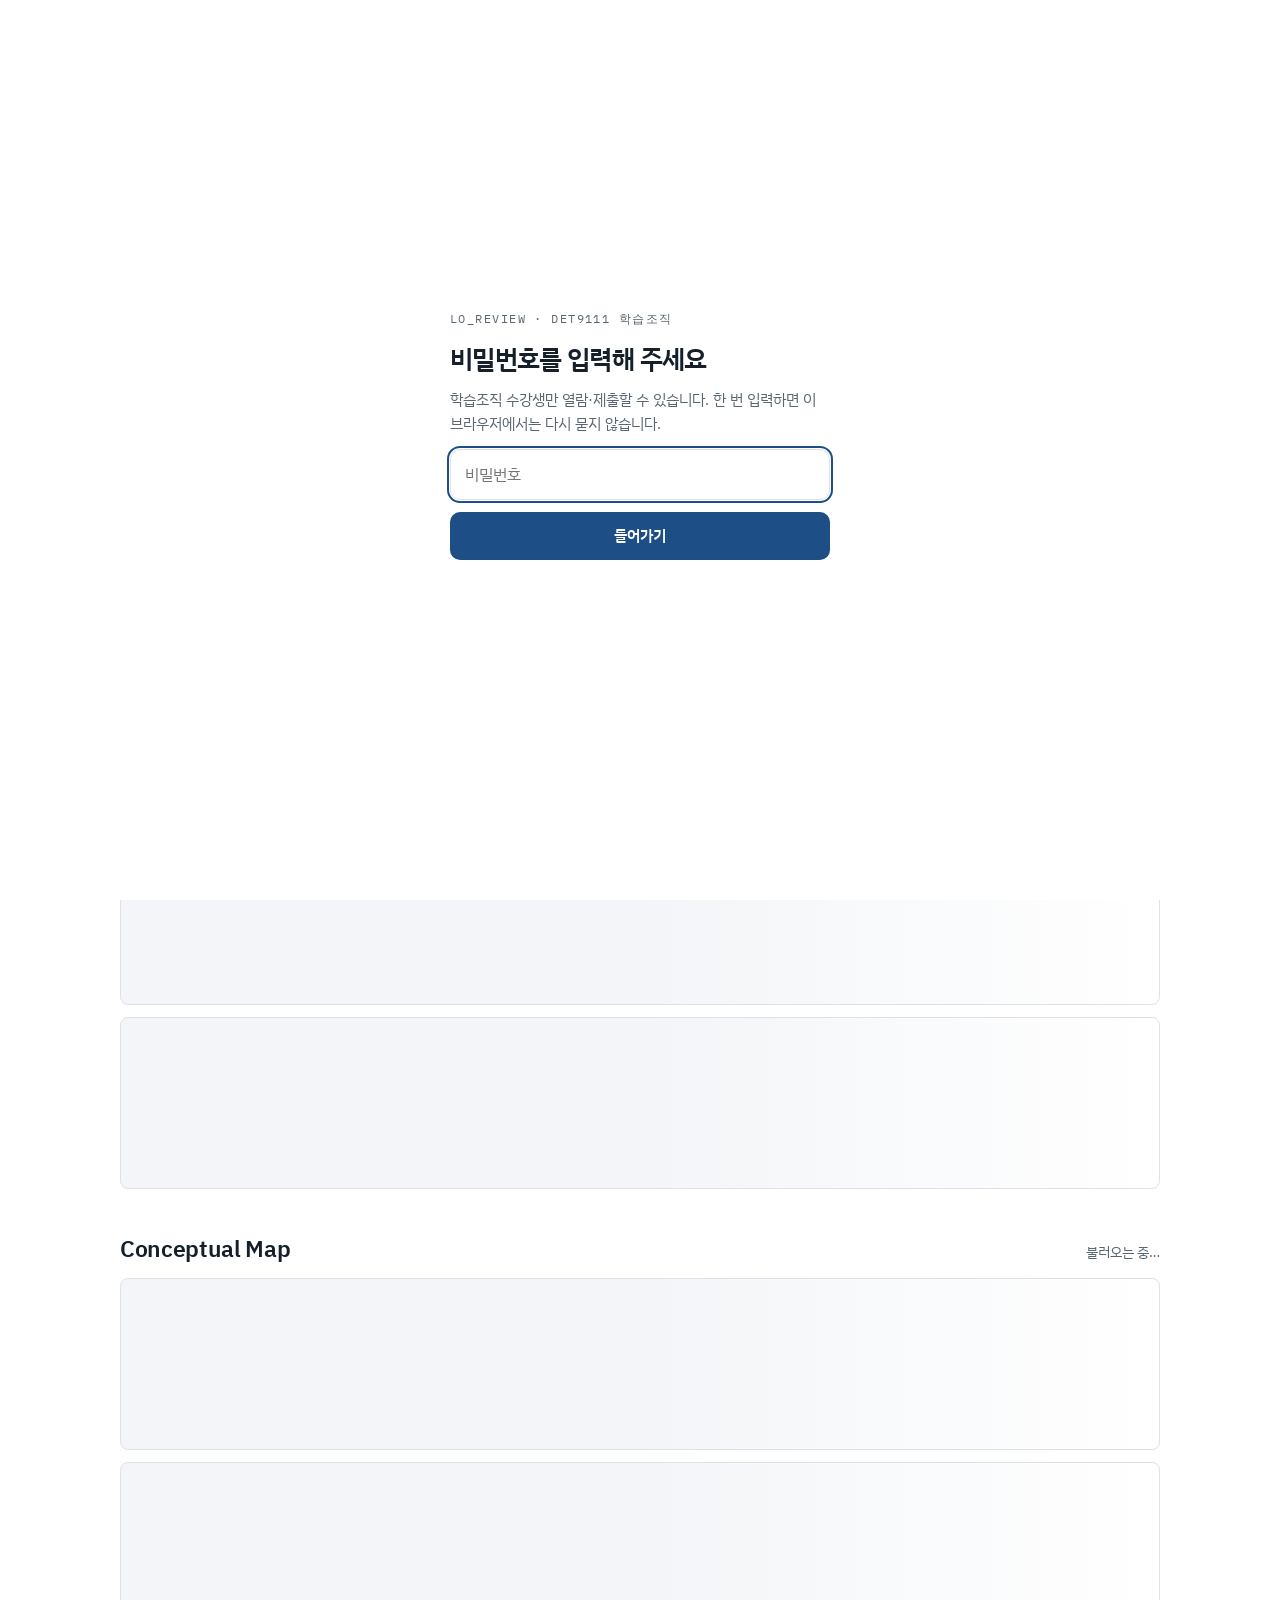
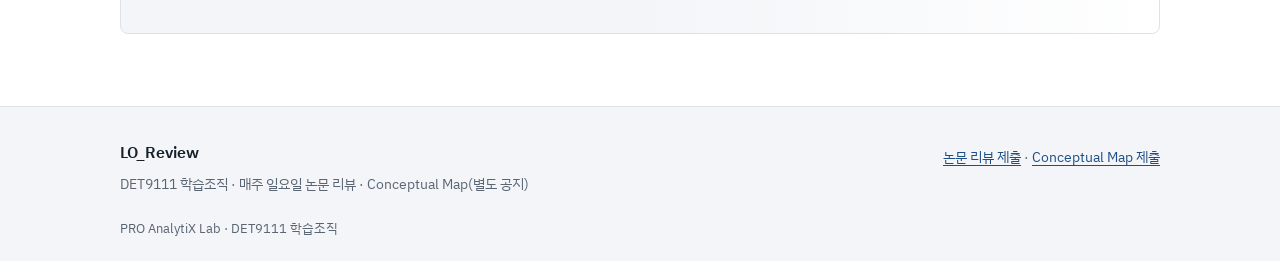
==== commit 0041e5fb: "Course Materials 탭 추가: 학습조직 강의노트 7편 PDF 목록(수강생 비밀번호 적용) Co-Authored-By: Claude Opus 5.5 <noreply@ant" ====
--- a/index.html
+++ b/index.html
@@ -19,7 +19,7 @@
 <link rel="preconnect" href="https://fonts.gstatic.com" crossorigin />
 <link rel="stylesheet" href="https://fonts.googleapis.com/css2?family=IBM+Plex+Sans+KR:wght@400;500;600&family=IBM+Plex+Mono:wght@400;500&display=swap" />
 <link rel="stylesheet" href="css/style.css?v=4" />
-<link rel="stylesheet" href="css/components.css?v=20261111-weekly-pdf" />
+<link rel="stylesheet" href="css/components.css?v=20261117-materials" />
 </head>
 <body>
 <a class="skip-link" href="#reviewList">본문으로 건너뛰기</a>
@@ -43,6 +43,11 @@
 </header>
 
 <main class="container">
+  <nav class="lo-tabs" aria-label="LO_Review 메뉴">
+    <a href="./" aria-current="page">Review</a>
+    <a href="materials.html">Course Materials</a>
+  </nav>
+
   <!-- 대문 -->
   <section class="landing" aria-labelledby="pageTitle">
     <div class="eyebrow">DET9111 학습조직 · LO_REVIEW</div>
@@ -99,8 +104,8 @@
 
   <section class="admin-pdf-panel" id="mapPdfAdmin" hidden aria-labelledby="mapPdfTitle">
     <div class="admin-pdf-copy">
-      <h3 id="mapPdfTitle">주차별 Conceptual Map PDF 다운로드</h3>
-      <p>주차 버튼을 누르면 해당 주 제출물 전체가 한 개의 PDF로 저장됩니다. 이 브라우저에서 파일을 만들며 제출 내용은 외부로 전송하지 않습니다.</p>
+      <h3 id="mapPdfTitle">주차별 Conceptual Map PDF 저장</h3>
+      <p>주차 버튼을 누른 뒤 열린 인쇄 창에서 ‘PDF로 저장’을 선택하세요. 해당 주 제출물 전체가 한 파일로 묶이며 도식 이미지도 포함됩니다.</p>
     </div>
     <div class="admin-pdf-weeks" id="mapPdfWeeks"></div>
     <p class="admin-pdf-status" id="mapPdfStatus" role="status" aria-live="polite"></p>
@@ -122,9 +127,9 @@
   <div class="container copyright">PRO AnalytiX Lab · DET9111 학습조직</div>
 </footer>
 
-<script src="js/api.js?v=20261102-admin-btn"></script>
+<script src="js/api.js?v=20261115-admin-keep"></script>
 <script src="js/markdown.js?v=20261026-best-lock"></script>
-<script src="js/admin-weekly-pdf.js?v=20261111"></script>
-<script src="js/app.js?v=20261111-weekly-pdf"></script>
+<script src="js/admin-weekly-pdf.js?v=20261111-print"></script>
+<script src="js/app.js?v=20261115-admin-msg"></script>
 </body>
 </html>
--- a/css/components.css
+++ b/css/components.css
@@ -559,3 +559,31 @@
 .jcheck-warn { margin-top: 10px; padding: 12px 14px; border: 1px solid var(--danger); border-left-width: 4px; border-radius: 8px; background: color-mix(in srgb, var(--danger) 8%, var(--paper)); color: var(--danger); font-size: 14px; font-weight: 600; line-height: 1.6; }
 .jcheck-warn::before { content: "제출 불가 · "; }
 .btn[disabled] { opacity: .45; cursor: not-allowed; }
+
+/* ---------- Review / Course Materials 탭 ---------- */
+.lo-tabs { display: flex; gap: 4px; border-bottom: 1px solid var(--line); margin: 0 0 28px; }
+.lo-tabs a {
+  padding: 10px 18px; font-weight: 600; font-size: 15.5px; color: var(--muted);
+  text-decoration: none; border-bottom: 2px solid transparent; margin-bottom: -1px;
+}
+.lo-tabs a:hover { color: var(--ink); }
+.lo-tabs a[aria-current="page"] { color: var(--accent); border-bottom-color: var(--accent); }
+@media (max-width: 480px) { .lo-tabs a { flex: 1; text-align: center; padding: 10px 8px; } }
+
+/* ---------- Course Materials 목록 ---------- */
+.mat-list { list-style: none; margin: 0; padding: 0; border-top: 1px solid var(--line); }
+.mat-item {
+  display: grid; grid-template-columns: 44px 1fr auto; align-items: center; gap: 6px 16px;
+  padding: 16px 4px; border-bottom: 1px solid var(--line);
+}
+.mat-no { font-family: var(--f-mono); font-size: 22px; font-weight: 500; color: var(--accent); }
+.mat-body { display: grid; gap: 2px; min-width: 0; }
+.mat-title { font-size: 17px; font-weight: 600; line-height: 1.45; margin: 0; }
+.mat-sub { font-size: 13.5px; color: var(--muted); }
+.mat-meta { font-family: var(--f-mono); font-size: 12px; color: var(--muted); }
+.mat-dl { white-space: nowrap; }
+@media (max-width: 600px) {
+  .mat-item { grid-template-columns: 32px 1fr; }
+  .mat-no { font-size: 18px; }
+  .mat-dl { grid-column: 2; justify-self: start; }
+}
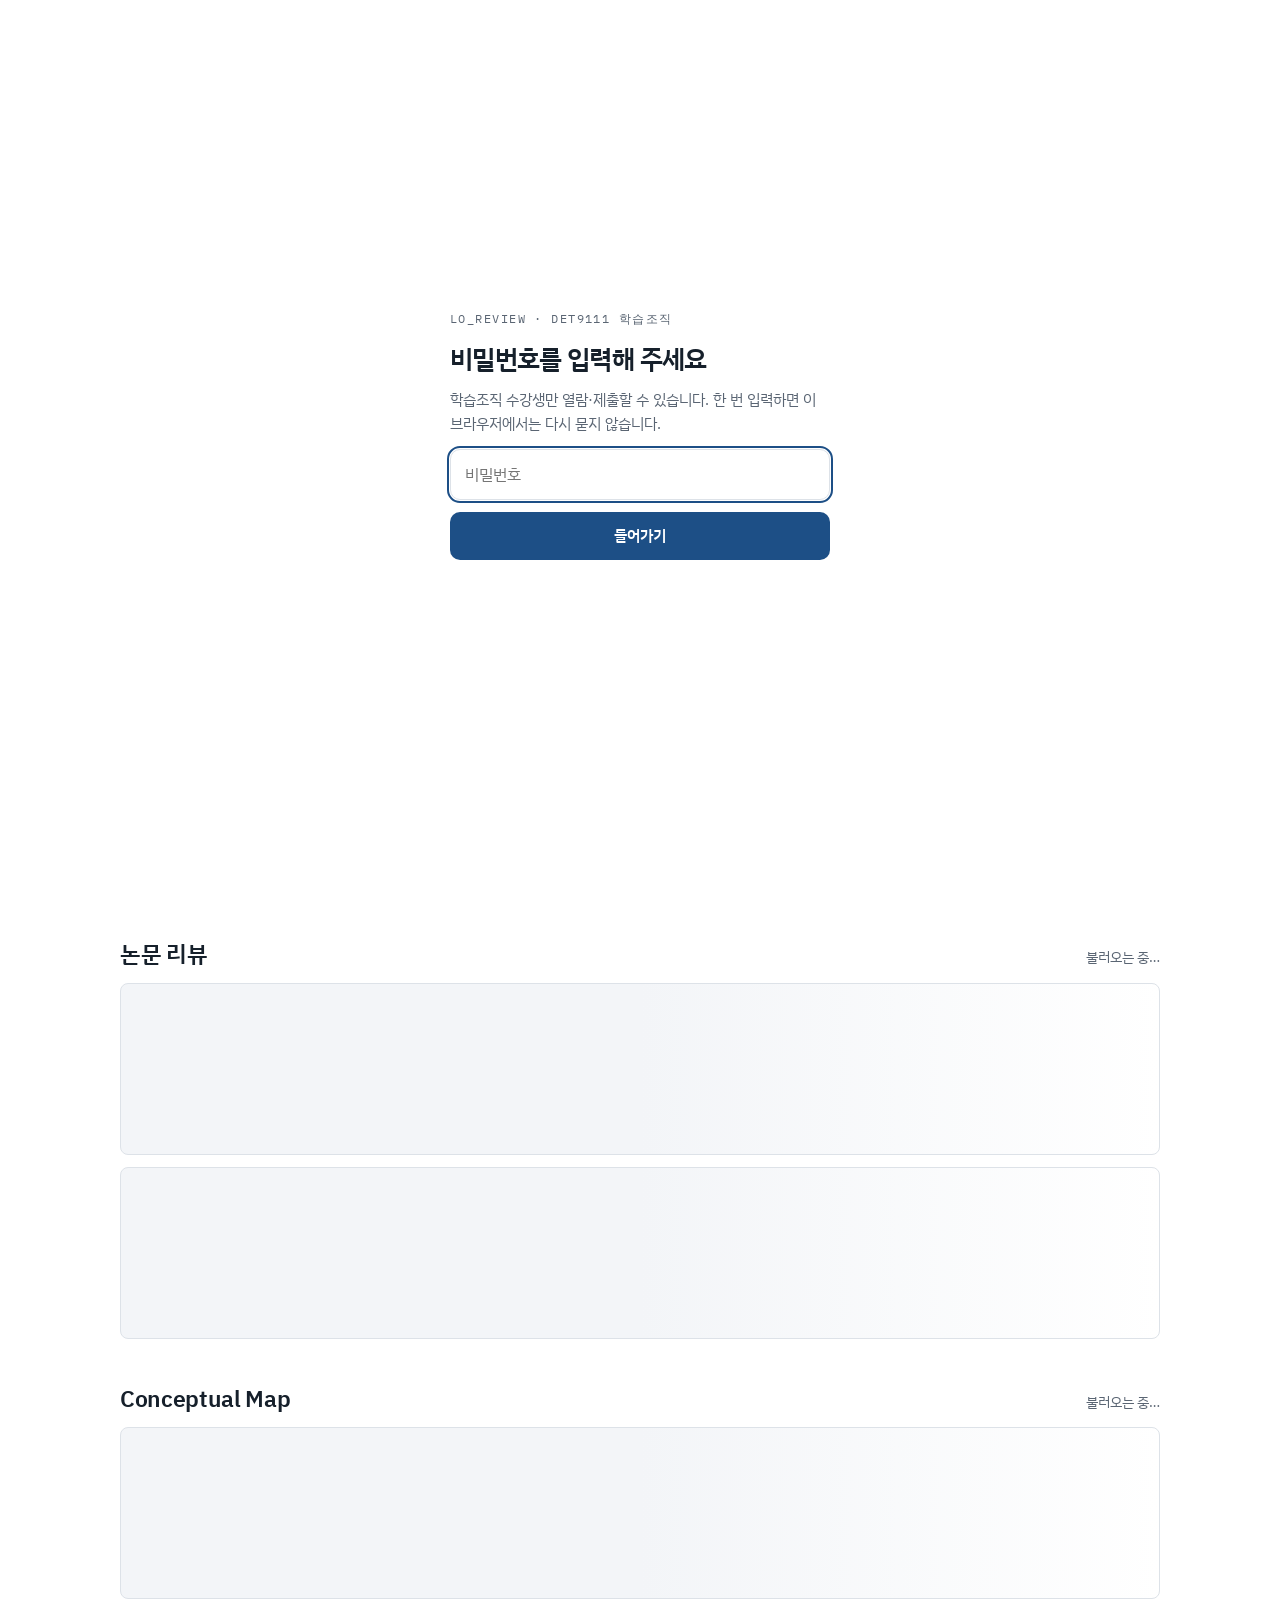
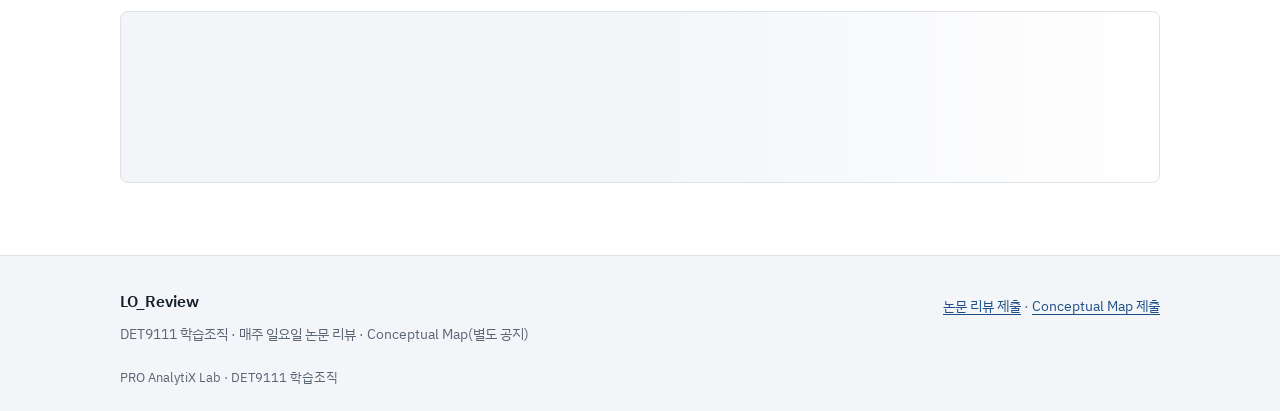
==== commit ce7041b1: "최종과제 제출(팀프로젝트 팀) 칸 추가: 주의사항 옆에서 PDF 업로드, 시트 final_projects와 드라이브 'LO_Review 최종과제' 폴더에 저장 Co-Authored" ====
--- a/index.html
+++ b/index.html
@@ -19,7 +19,7 @@
 <link rel="preconnect" href="https://fonts.gstatic.com" crossorigin />
 <link rel="stylesheet" href="https://fonts.googleapis.com/css2?family=IBM+Plex+Sans+KR:wght@400;500;600&family=IBM+Plex+Mono:wght@400;500&display=swap" />
 <link rel="stylesheet" href="css/style.css?v=4" />
-<link rel="stylesheet" href="css/components.css?v=20261117-materials" />
+<link rel="stylesheet" href="css/components.css?v=20261124-final" />
 </head>
 <body>
 <a class="skip-link" href="#reviewList">본문으로 건너뛰기</a>
@@ -56,6 +56,7 @@
       학습조직 수업을 위한 논문 리뷰 입니다. 나의 생각이 우리의 생각을 바꿉니다.
     </p>
 
+    <div class="landing-top">
     <aside class="notice" aria-labelledby="noticeTitle">
       <h2 class="notice-title" id="noticeTitle">주의사항</h2>
       <ol class="notice-list">
@@ -65,6 +66,27 @@
         <li>시간엄수</li>
       </ol>
     </aside>
+
+    <section class="final-box" id="finalBox" aria-labelledby="finalTitle">
+      <h2 class="final-title" id="finalTitle">최종과제 제출 <span class="final-tag">팀프로젝트 팀</span></h2>
+      <form id="finalForm" class="final-form" novalidate>
+        <div class="final-row">
+          <div class="field"><label for="finalTeam">팀 이름</label><input id="finalTeam" type="text" maxlength="60" autocomplete="off" required /></div>
+          <div class="field"><label for="finalName">제출자 이름</label><input id="finalName" type="text" maxlength="40" autocomplete="name" required /></div>
+        </div>
+        <div class="field">
+          <label for="finalFile">최종과제 PDF <span class="hint">PDF · 20MB 이하</span></label>
+          <label class="dropzone final-drop" id="finalDrop" for="finalFile">
+            <span class="dz-title" id="finalDropTitle">PDF 파일을 끌어다 놓거나 눌러서 선택</span>
+            <span class="dz-sub" id="finalDropSub">제출한 파일은 교수님만 볼 수 있습니다</span>
+          </label>
+          <input id="finalFile" type="file" accept="application/pdf,.pdf" hidden />
+        </div>
+        <p class="dz-hint" id="finalMsg" role="status" aria-live="polite"></p>
+        <button class="btn btn-primary" id="finalSubmit" type="submit">최종과제 제출</button>
+      </form>
+    </section>
+    </div>
 
     <div class="schedule">
       <a class="sched" href="submit.html">
@@ -131,5 +153,6 @@
 <script src="js/markdown.js?v=20261026-best-lock"></script>
 <script src="js/admin-weekly-pdf.js?v=20261111-print"></script>
 <script src="js/app.js?v=20261115-admin-msg"></script>
+<script src="js/final-project.js?v=20261124-final"></script>
 </body>
 </html>
--- a/css/components.css
+++ b/css/components.css
@@ -21,6 +21,18 @@
 .notice-title { margin: 0 0 6px; font-size: 14px; font-weight: 600; color: var(--warn); letter-spacing: .02em; }
 .notice-list { margin: 0; padding-left: 1.3em; font-size: 15px; line-height: 1.75; color: var(--ink); }
 
+.landing-top { display: grid; grid-template-columns: minmax(0, 1fr) minmax(0, 1fr); gap: 14px; align-items: start; }
+.landing-top .notice { max-width: none; }
+.final-box { padding: 14px 18px; border: 1px solid var(--accent); border-radius: 8px; background: var(--accent-soft); display: grid; gap: 10px; align-content: start; }
+.final-title { margin: 0; font-size: 15px; font-weight: 600; color: var(--accent); display: flex; flex-wrap: wrap; align-items: center; gap: 8px; }
+.final-tag { padding: 1px 9px; border-radius: 999px; background: var(--accent); color: var(--paper); font-size: 12px; font-weight: 600; }
+.final-form { display: grid; gap: 10px; }
+.final-row { display: grid; grid-template-columns: 1fr 1fr; gap: 10px; }
+.final-drop { padding: 16px 14px; background: var(--paper); }
+.final-drop.is-filled .dz-title { color: var(--accent); }
+.final-form .btn { justify-self: start; }
+.final-form .dz-hint:empty { display: none; }
+.final-form .dz-hint.is-ok { color: var(--accent); font-weight: 600; }
 .schedule { display: grid; grid-template-columns: repeat(2, minmax(0, 1fr)); gap: 14px; margin-top: 6px; }
 .sched {
   display: flex; gap: 16px; align-items: flex-start;
@@ -531,9 +543,11 @@
 
 @media (max-width: 900px) {
   .schedule { grid-template-columns: 1fr; }
+  .landing-top { grid-template-columns: 1fr; }
 }
 
 @media (max-width: 680px) {
+  .final-row { grid-template-columns: 1fr; }
   .landing { padding-block: 8px 4px; gap: 16px; }
   .sched { padding: 16px 17px; gap: 12px; }
   .sched-day { font-size: 11.5px; padding: 4px 8px; }
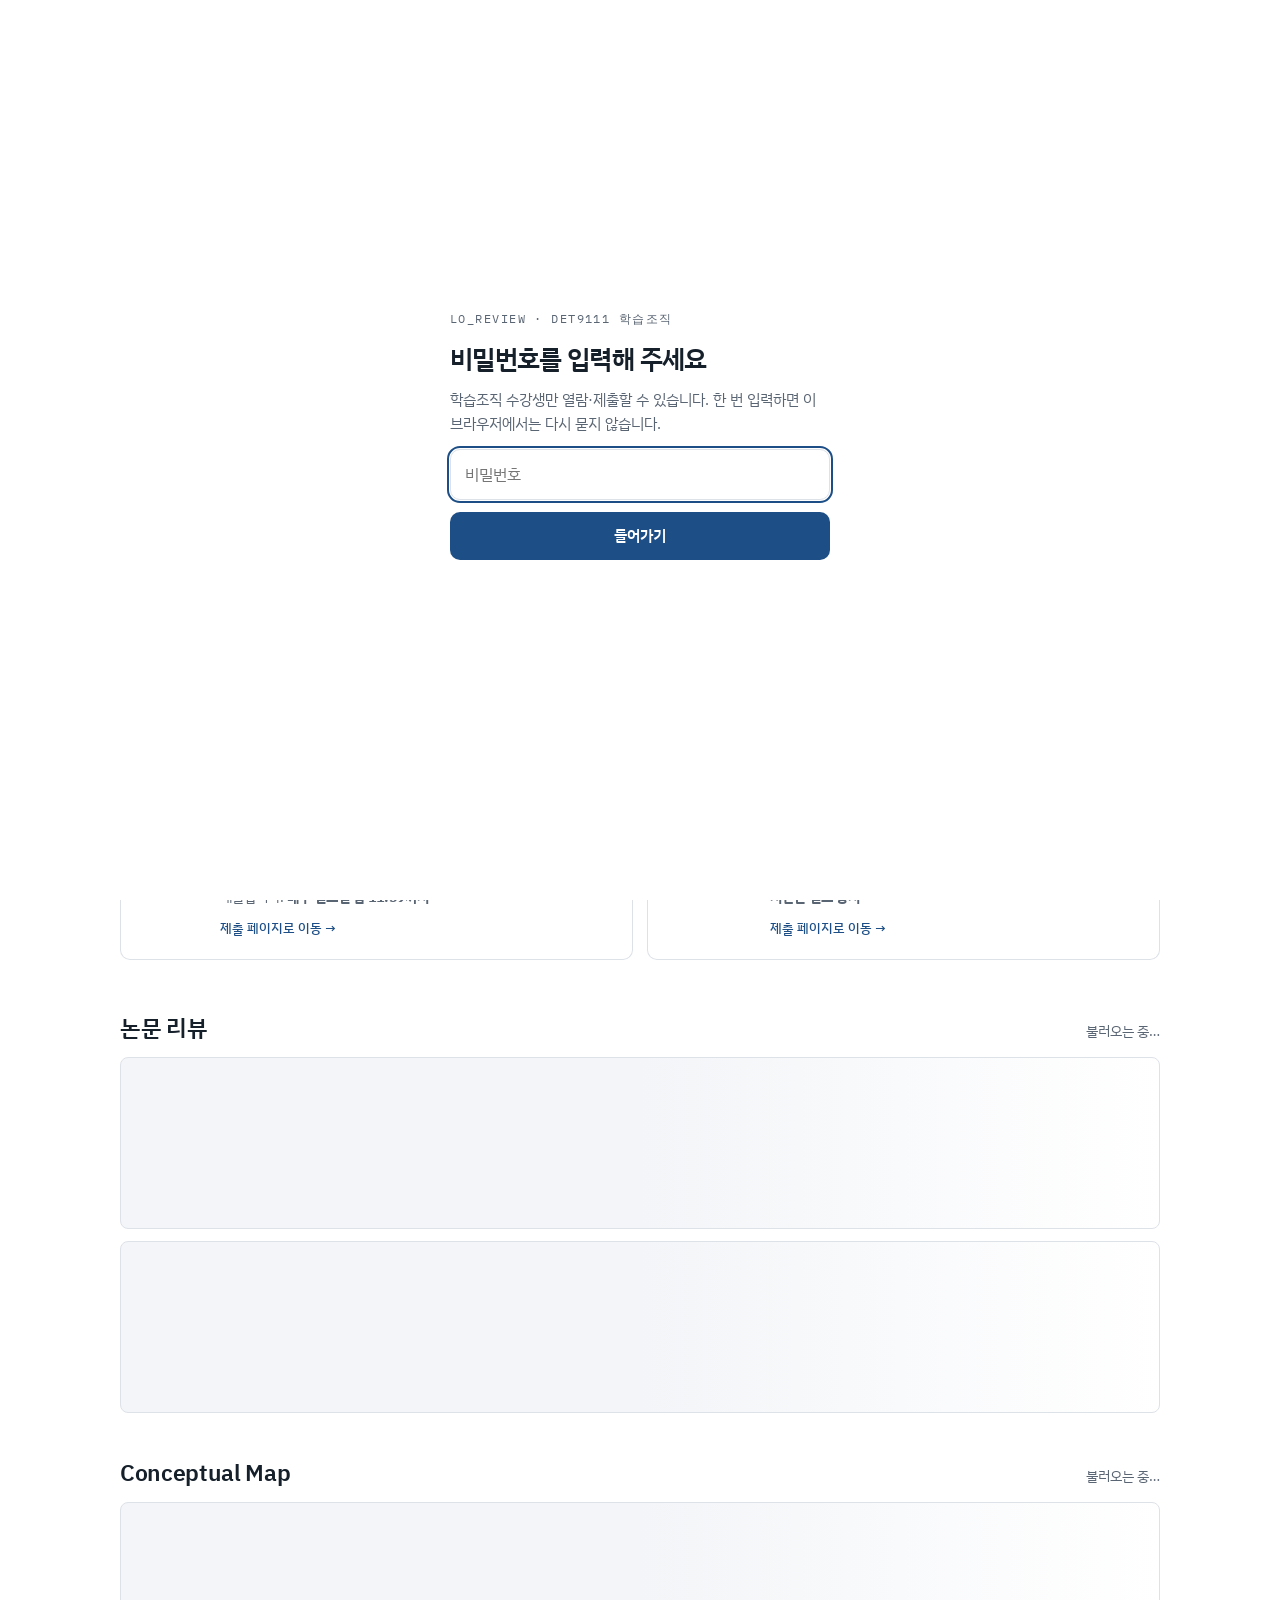
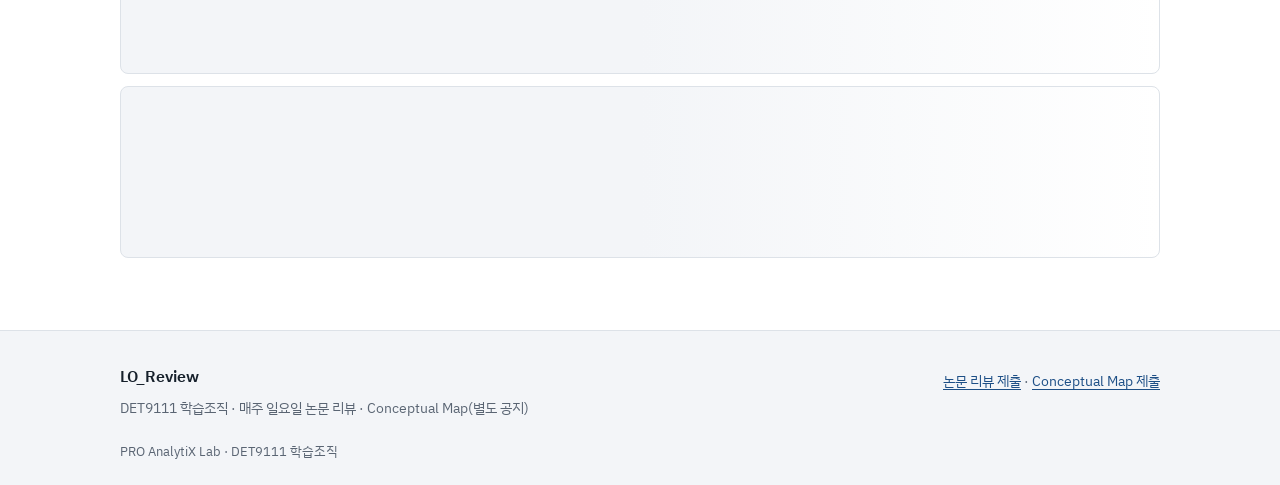
==== commit eda1e226: "최종과제 제출: 제출자 이름 칸을 '팀원 전체 이름(띄어쓰기로 구분)'으로 변경 Co-Authored-By: Claude Sonnet 5.5 <noreply@anthropic.co" ====
--- a/index.html
+++ b/index.html
@@ -19,7 +19,7 @@
 <link rel="preconnect" href="https://fonts.gstatic.com" crossorigin />
 <link rel="stylesheet" href="https://fonts.googleapis.com/css2?family=IBM+Plex+Sans+KR:wght@400;500;600&family=IBM+Plex+Mono:wght@400;500&display=swap" />
 <link rel="stylesheet" href="css/style.css?v=4" />
-<link rel="stylesheet" href="css/components.css?v=20261124-final" />
+<link rel="stylesheet" href="css/components.css?v=20261124-members" />
 </head>
 <body>
 <a class="skip-link" href="#reviewList">본문으로 건너뛰기</a>
@@ -72,7 +72,7 @@
       <form id="finalForm" class="final-form" novalidate>
         <div class="final-row">
           <div class="field"><label for="finalTeam">팀 이름</label><input id="finalTeam" type="text" maxlength="60" autocomplete="off" required /></div>
-          <div class="field"><label for="finalName">제출자 이름</label><input id="finalName" type="text" maxlength="40" autocomplete="name" required /></div>
+          <div class="field"><label for="finalName">팀원 전체 이름 <span class="hint">띄어쓰기로 구분</span></label><input id="finalName" type="text" maxlength="120" autocomplete="off" placeholder="예: 홍길동 김철수 이영희" required /></div>
         </div>
         <div class="field">
           <label for="finalFile">최종과제 PDF <span class="hint">PDF · 20MB 이하</span></label>
@@ -153,6 +153,6 @@
 <script src="js/markdown.js?v=20261026-best-lock"></script>
 <script src="js/admin-weekly-pdf.js?v=20261111-print"></script>
 <script src="js/app.js?v=20261115-admin-msg"></script>
-<script src="js/final-project.js?v=20261124-final"></script>
+<script src="js/final-project.js?v=20261124-members"></script>
 </body>
 </html>
--- a/css/components.css
+++ b/css/components.css
@@ -27,7 +27,7 @@
 .final-title { margin: 0; font-size: 15px; font-weight: 600; color: var(--accent); display: flex; flex-wrap: wrap; align-items: center; gap: 8px; }
 .final-tag { padding: 1px 9px; border-radius: 999px; background: var(--accent); color: var(--paper); font-size: 12px; font-weight: 600; }
 .final-form { display: grid; gap: 10px; }
-.final-row { display: grid; grid-template-columns: 1fr 1fr; gap: 10px; }
+.final-row { display: grid; grid-template-columns: 1fr; gap: 10px; }
 .final-drop { padding: 16px 14px; background: var(--paper); }
 .final-drop.is-filled .dz-title { color: var(--accent); }
 .final-form .btn { justify-self: start; }
@@ -547,7 +547,6 @@
 }
 
 @media (max-width: 680px) {
-  .final-row { grid-template-columns: 1fr; }
   .landing { padding-block: 8px 4px; gap: 16px; }
   .sched { padding: 16px 17px; gap: 12px; }
   .sched-day { font-size: 11.5px; padding: 4px 8px; }
